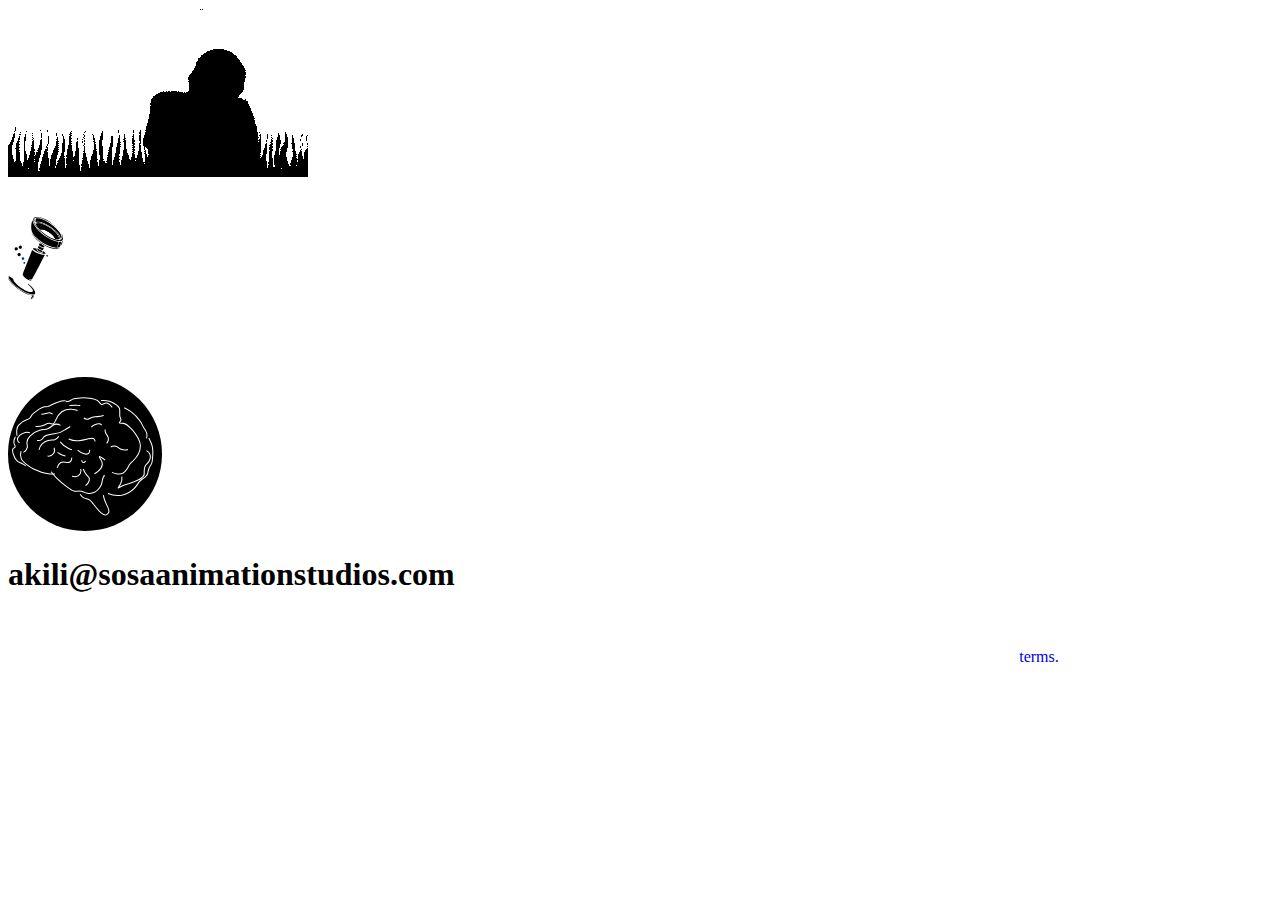
==== satellite.html @ 7caf9e61 "this is where we should be" ====
<!DOCTYPE html>
<html lang="en">
<head>
        <meta charset="utf-8">
        <meta name="viewport" content="width=device-width, initial-scale=1, shrink-to-fit=no">
        <meta name="description" content="Sosa Animation Studios is an independently run company that specializes in hand drawn animations, svg graphic animations, and much more! sometimes we are asked why don't you do things like  walt disney animation studios. or nickelodeon animation? and to this we just say hey ! we are just here doing our own thing.">
        <meta name="author" content="Akili Sosa, Alberto Sosa">
        <meta name="generator" content="Jekyll v3.8.5">
    <!--this is the little part that goes in the top tab-->
    <title>Sosa Animation Studios</title>
     
</head>

<body>
    <main id="background">
       
        <div id="imagecontainer">
            <div id="backgroundGif">
             <img src='superoptomized.gif' id='giffy'/>
            </div>

             <div id="spaceship">
                    <a href="satellite/spacestation.html"> 
                       <svg transform="rotate(310)"
                        xmlns="http://www.w3.org/2000/svg"
                        width="15vw"
                        originaldesign="jimmyjackson"
                        height="15vw"
                        viewBox="20 130 210 297"
                        version="1.1">
                     <g>
    <circle  aria-label="smalllittleone on bottom" cx="69" cy="170"  r="1.2" stroke="black"  style="fill:#1a1a1a;fill-opacity:1;stroke-width:0.26458335" >
                           <animate id="animatexdistance1"
                                            attributeName="cx"
                                            attributeType="XML"
                                            from="69"
                                            to="40" 
                                            begin="0;animatedistance2.end" dur="3s"
                                            />
                                     <animate id="animatedistance2"
                                            attributeName="cx"
                                            attributeType="XML"
                                            begin="animatexdistance1.end"
                                            from="40"
                                            to="69" 
                                            dur="1.5s"
                                            />
                     </circle>
                     
 <circle  aria-label="smalllittleone on bottom" cx="80" cy="190"  r="1.2" stroke="black"  style="fill:#1a1a1a;fill-opacity:1;stroke-width:0.26458335" >
                           
                           <animate id="animatexdistance3"
                                            attributeName="cx"
                                            attributeType="XML"
                                            from="80"
                                            to="120" 
                                            begin="0;animatedistance4.end" dur="2s"
                                            />
                                     <animate id="animatedistance4"
                                            attributeName="cx"
                                            attributeType="XML"
                                            begin="animatexdistance3.end"
                                            from="120"
                                            to="80" 
                                            dur="2s"
                                            />
                     </circle>
                 
                     
                     
                     </g>
                     
                     
                     
                     
                     
                         <path
                            style="fill:black;fill-opacity:1;stroke-width:0.26458335"
                            d="m 31.031849,214.95618 c 1.236927,-0.26957 2.010834,-0.49681 1.719792,-0.50496 -0.291042,-0.008 -1.541198,0.20574 -2.778125,0.47532 -1.236927,0.26958 -2.010833,0.49681 -1.719792,0.50497 0.291042,0.008 1.541198,-0.20575 2.778125,-0.47533 z"
                            id="path312"
                            />
                         <g
                            id="g479">
                           <path
                              id="path404"
                              d="m 125.95162,186.03563 c 5.69903,-5.89077 3.87496,-29.62891 -2.94437,-38.31744 -1.04598,-1.3327 -2.65804,-2.4879 -3.09496,-2.21786 -0.28087,0.17358 -1.28881,5.34607 -1.54419,7.92433 -0.23575,2.38019 -0.23575,2.38019 0.82367,3.52953 4.1555,4.50818 6.00891,18.67367 3.21391,24.56369 -0.48109,1.01383 -0.22974,1.84211 1.28274,4.22704 0.87359,1.3775 1.1744,1.41614 2.2632,0.29071 z"
                              style="fill:#000;fill-opacity:1;stroke-width:0.26458335" />
                           <path
                              id="path380"
                              d="m 125.82336,186.22167 c 6.56987,-6.09193 3.2607,-35.05449 -4.59953,-40.25615 -1.38389,-0.91582 -1.5294,-0.69072 -2.34257,3.62376 -0.84828,4.50082 -0.82253,6.15075 0.1115,7.14375 4.24729,4.51539 6.20703,18.10343 3.52147,24.41644 -0.6055,1.42337 -0.44898,2.03598 1.17419,4.59545 0.84503,1.33248 1.14084,1.39853 2.13494,0.47675 z"
                              style="fill:#000;fill-opacity:1;stroke-width:0.26458335" />
                           <path
                              id="path356"
                              d="m 126.59001,185.39147 c 5.05963,-7.66955 2.73995,-30.4385 -3.88407,-38.12424 -1.10271,-1.27946 -2.43745,-2.08917 -2.81744,-1.70918 -0.35179,0.35179 -1.21232,4.77244 -1.50573,7.73515 -0.2489,2.5133 -0.2489,2.5133 0.73717,3.58306 4.18504,4.54023 6.12626,19.04686 3.2842,24.54279 -0.51853,1.00274 -0.25492,1.93533 1.18628,4.19663 1.11083,1.74295 1.73251,1.69648 2.99959,-0.2242 z"
                              style="fill:#000;fill-opacity:1;stroke-width:0.26458335" />
                           <path
                              id="path332"
                              d="m 126.68039,185.30539 c 4.31113,-6.82927 3.18343,-25.88637 -2.0874,-35.27517 -1.53979,-2.74281 -3.87028,-5.03076 -4.63983,-4.55516 -0.44896,0.27748 -1.22867,4.37427 -1.73187,9.09968 -0.13771,1.29322 -0.0923,1.45936 0.53292,1.95119 4.17445,3.28362 6.55467,19.27598 3.69266,24.81049 -0.63675,1.23134 -0.36783,2.16524 1.38709,4.8171 0.64441,0.97377 0.66716,0.98328 1.42054,0.59369 0.42111,-0.21776 1.06276,-0.86658 1.42589,-1.44182 z"
                              style="fill:#000;fill-opacity:1;stroke-width:0.26458335" />
                           <path
                             
                              id="path310"
                              d="m 30.370391,214.14327 c 2.252168,-0.39678 2.15687,-0.31294 1.447035,-1.27304 -0.497625,-0.67308 -0.686826,-0.75731 -1.280067,-0.56992 -0.382873,0.12094 -1.618869,0.41558 -2.746655,0.65477 -2.198429,0.46625 -2.381787,0.62828 -1.455209,1.28595 0.626716,0.44483 1.007417,0.43561 4.034896,-0.0978 z"
                              style="fill:#000;fill-opacity:1;stroke-width:0.26458335" />
                           <path
                            
                              id="path308"
                              d="m 34.250733,213.35524 c -3.330898,-2.41289 -7.042361,-12.73396 -7.855696,-21.84561 -0.09014,-1.00979 -0.214341,-2.19316 -0.276013,-2.62973 -0.978838,-6.92908 0.239308,-18.84775 2.27979,-22.30611 0.284506,-0.4822 0.395751,-0.80161 0.247211,-0.70981 -0.471617,0.29148 -1.528109,2.6201 -1.987955,4.38169 -3.683485,14.11073 0.455822,39.23242 7.151904,43.40531 1.285,0.80079 1.632554,0.56759 0.440759,-0.29574 z"
                              style="fill:#000;fill-opacity:1;stroke-width:0.26458335" />
                           <path
                            
                              id="path306"
                              d="m 37.649282,212.95551 c 1.456693,-0.75328 2.719787,-3.73689 3.583691,-8.46519 0.473731,-2.59281 0.824341,-9.12974 0.489374,-9.12407 -0.688848,0.0117 -0.894721,0.62139 -1.162484,3.44296 -0.867299,9.13923 -2.770672,11.63143 -6.125467,8.02044 -4.928721,-5.3051 -6.761522,-29.01106 -2.576764,-33.32863 0.803275,-0.82877 0.803275,-0.82877 0.205841,-4.4989 -0.658757,-4.04687 -0.736282,-4.24369 -1.508736,-3.83029 -2.649008,1.41771 -4.633593,13.2236 -3.740737,22.25286 0.122314,1.23693 0.287787,2.96334 0.36772,3.83646 0.757756,8.27719 3.795353,17.51574 6.763774,20.57136 1.605814,1.65298 2.282288,1.85809 3.703788,1.123 z"
                              style="fill:#000;fill-opacity:1;stroke-width:0.26458335" />
                           <path
                              id="path292"
                              d="m 115.70722,196.77541 c -2.55328,-0.89349 -4.74259,-3.43541 -7.28266,-8.4556 -3.70557,-7.32368 -5.30307,-15.17117 -5.22794,-25.68164 0.0497,-6.95124 0.31164,-8.69286 2.02232,-13.44577 0.10475,-0.29104 -0.10556,0.0156 -0.46737,0.68133 -2.17514,4.00257 -2.99166,12.77879 -2.03163,21.8366 1.26988,11.98116 6.66749,23.53735 11.73324,25.12066 1.65066,0.51592 2.74816,0.46728 1.25404,-0.0556 z"
                              style="fill:#000;fill-opacity:1;stroke-width:0.26458335" />
                           <path
                              id="path288"
                              d="m 122.70998,193.73541 c 0.7276,-0.2938 1.36541,-0.57664 1.41735,-0.62852 0.0519,-0.0519 -0.41072,-0.6808 -1.02814,-1.39758 l -1.12259,-1.30324 -3.97016,1.83215 c -2.71666,1.25368 -4.05597,1.74634 -4.24192,1.56039 -0.26131,-0.26131 0.55289,-0.69064 6.10485,-3.21906 l 1.65731,-0.75476 -1.26996,-2.45682 c -7.49279,-14.49534 -7.42221,-39.64387 0.1378,-49.09424 0.90323,-1.12909 0.90323,-1.12909 -0.50732,-0.58889 -3.31567,1.26982 -7.48954,4.05541 -10.1063,6.74482 -2.30822,2.3723 -3.75016,4.985 -4.72101,8.55413 -0.72034,2.64818 -0.93887,14.67631 -0.34452,18.96278 1.68653,12.16338 6.8252,22.61397 11.76976,23.93635 0.45495,0.12166 1.31205,-0.0999 2.77984,-0.71871 1.16715,-0.49204 2.7174,-1.135 3.44501,-1.4288 z"
                              style="fill:#000;fill-opacity:1;stroke-width:0.26458335" />
                           <path
                              id="path286"
                              d="m 123.96682,195.17833 c 2.84435,-0.98604 2.84435,-0.98604 1.95124,-1.34227 -0.84618,-0.3375 -1.04433,-0.29165 -3.77039,0.87231 -1.5825,0.6757 -2.92689,1.27782 -2.98752,1.33806 -0.47268,0.46957 2.49306,-0.0661 4.80667,-0.8681 z"
                              style="fill:#000;fill-opacity:1;stroke-width:0.26458335" />
                           <path
                             
                              id="path282"
                              d="m 48.673821,194.63459 c -0.862329,-0.90209 -1.540187,-1.91334 -1.540187,-2.29771 0,-0.5283 0.783506,0.0679 1.455209,1.10736 0.73424,1.13622 2.143979,2.24542 2.558113,2.01275 0.09728,-0.0546 1.223769,-0.28192 2.503321,-0.50506 1.795848,-0.31317 9.792016,-1.99511 12.533356,-2.63631 0.218281,-0.051 1.5875,-0.35143 3.042708,-0.6675 2.85265,-0.61959 3.908407,-0.86328 5.55625,-1.28247 0.582083,-0.14808 1.091203,-0.26187 1.131377,-0.25288 0.08776,0.0196 3.174383,-0.66004 6.806123,-1.49871 1.455208,-0.33606 3.598333,-0.81271 4.7625,-1.05923 1.164166,-0.24653 2.427287,-0.56274 2.806935,-0.70269 0.379648,-0.13996 1.058132,-0.26492 1.507744,-0.27771 0.817475,-0.0232 0.817475,-0.0232 -0.332449,-1.37243 -2.675146,-3.1387 -5.702022,-12.00589 -5.702022,-16.70401 0,-1.44786 -0.08626,-1.93078 -0.330729,-1.85146 -28.363965,9.20317 -38.31172,12.62833 -38.662494,13.31207 -2.244241,4.37453 -1.380128,13.2521 1.485267,15.25911 1.134957,0.79495 1.393002,0.43581 0.418978,-0.58312 z"
                              style="fill:#000;fill-opacity:1;stroke-width:0.26458335" />
                           <path
                              id="path272"
                              d="m 128.51805,192.41093 c 1.76824,-0.67667 3.71893,-2.64928 4.73465,-4.78786 0.92198,-1.94121 1.13164,-2.99247 0.27701,-1.389 -2.19015,4.10921 -4.79288,5.35344 -7.54612,3.60739 -9.67555,-6.13605 -12.59501,-41.30011 -4.18627,-50.42252 5.23204,-5.6761 12.21426,4.19667 14.11603,19.95992 0.079,0.65484 0.22715,1.905 0.32922,2.77812 0.10207,0.87313 0.18508,3.9386 0.18448,6.81215 -5.3e-4,2.87356 0.0231,5.19528 0.0528,5.15938 0.17605,-0.21332 0.40011,-4.74019 0.40139,-8.10951 0.004,-11.78934 -3.22345,-22.54506 -8.25437,-27.50437 -6.62105,-6.5268 -13.22741,6.13252 -12.75216,24.4361 0.0605,2.32834 0.15666,4.53099 0.21379,4.8948 0.0571,0.3638 0.17861,1.37583 0.26994,2.24895 0.58623,5.60456 2.2729,11.64765 4.52041,16.19595 1.43921,2.91253 1.48023,2.96393 2.2439,2.8112 0.80558,-0.16112 1.10386,0.25803 0.38101,0.53541 -0.611,0.23446 -0.4892,0.52422 0.72622,1.72761 0.85864,0.85015 1.2636,1.07672 1.71979,0.96222 0.42306,-0.10618 0.59669,-0.0328 0.59669,0.25216 0,0.52668 0.20077,0.50957 1.97162,-0.1681 z"
                              style="fill:#000;fill-opacity:1;stroke-width:0.26458335" />
                           <path
                              id="path270"
                              d="m 129.43072,189.158 c 7.22186,-3.73457 7.85644,-31.68852 1.0201,-44.93645 -1.0238,-1.98399 -3.14754,-4.68644 -3.68287,-4.68644 -0.14223,0 -1.39846,0.79471 -2.79162,1.76603 -2.34531,1.63517 -2.48667,1.78318 -1.90759,1.99739 3.73489,1.38163 7.41685,9.49402 8.97955,19.7845 1.67996,11.06259 0.38238,21.83385 -3.02617,25.12033 -1.27778,1.23203 -0.34729,1.86265 1.4086,0.95464 z"
                              style="fill:#000;fill-opacity:1;stroke-width:0.26458335" />
                           <path
                              id="path266"
                              d="m 127.59944,187.46221 c 6.73911,-7.08427 2.38856,-39.92562 -5.74086,-43.33654 -1.7922,-0.75197 -1.98279,-0.005 -0.23528,0.92173 1.47697,0.78353 3.07895,2.90535 4.52782,5.99708 5.52565,11.79118 5.68618,31.33214 0.29618,36.05313 -0.54226,0.47495 -0.91335,0.98097 -0.82465,1.12448 0.31797,0.5145 1.02193,0.2439 1.97679,-0.75988 z"
                              style="fill:#000;fill-opacity:1;stroke-width:0.26458335" />
                           <path
                              id="path258"
                              d="m 95.316289,185.32542 c 0.317344,-0.59296 0.37352,-4.15792 0.06849,-4.34644 -0.112969,-0.0698 -0.722468,0.0111 -1.354439,0.17975 -1.14904,0.3067 -1.14904,0.3067 -2.398424,-1.05206 -1.420299,-1.54464 -1.992326,-3.11617 -1.959007,-5.38198 0.0328,-2.23064 0.514705,-3.66625 1.296546,-3.86248 0.799399,-0.20063 0.810715,-0.44028 0.07851,-1.66254 -2.197446,-3.66815 -3.472449,-4.14562 -3.616047,-1.35414 -0.342709,6.66212 6.06774,20.87429 7.884369,17.47989 z"
                              style="fill:#000;fill-opacity:1;stroke-width:0.26458335" />
                           <path
                              id="path254"
                              d="m 95.271048,179.62431 c 0.04276,-0.0397 -0.341635,-0.7683 -0.854207,-1.6192 -1.073576,-1.78218 -1.576438,-3.70178 -1.435137,-5.4784 0.05431,-0.68288 0.0643,-1.2416 0.0222,-1.2416 -2.788427,0 -3.037284,5.32311 -0.385252,8.24055 0.580367,0.63845 2.013056,0.69174 2.652398,0.0987 z"
                              style="fill:#000;fill-opacity:1;stroke-width:0.26458335" />
                           <path
                              id="path252"
                              d="m 97.989554,178.79788 c 1.916721,-0.56648 1.954371,-0.60144 1.353881,-1.25683 -1.173575,-1.28084 -1.983687,-3.40908 -2.111925,-5.5482 -0.138742,-2.31432 -0.08232,-2.27992 -2.25208,-1.37333 -0.825405,0.34487 -0.98215,0.5408 -1.011595,1.26445 -0.112358,2.76127 0.334677,4.463 1.701453,6.47694 0.682557,1.00574 0.507424,0.97275 2.320266,0.43697 z"
                              style="fill:#000;fill-opacity:1;stroke-width:0.26458335" />
                           <path
                              id="path250"
                              d="m 102.25204,177.41795 c 0.0987,-0.0988 0.0804,-0.7155 -0.0407,-1.37034 -0.34069,-1.8418 -0.50403,-3.12228 -0.69654,-5.46035 -0.17728,-2.15305 -0.17728,-2.15305 -1.728045,-1.62935 -1.01757,0.34364 -1.562025,0.67454 -1.583541,0.96243 -0.01805,0.2413 -0.06095,0.85713 -0.09537,1.3685 -0.174834,2.59757 1.956226,6.80432 3.281336,6.4774 0.37581,-0.0927 0.76409,-0.24945 0.86285,-0.34829 z"
                              style="fill:#000;fill-opacity:1;stroke-width:0.26458335" />
                           <path
                              id="path246"
                              d="m 125.13557,139.32631 c 0.42192,-0.29683 0.35116,-0.32393 -0.54531,-0.20891 -1.10952,0.14236 -2.09726,0.90126 -2.71258,2.08415 -0.36572,0.70304 -0.30548,0.68301 1.19396,-0.39688 0.86851,-0.6255 1.79728,-1.29076 2.06393,-1.47836 z"
                              style="fill:#000;fill-opacity:1;stroke-width:0.26458335" />
                           <path
                             
                              id="path226"
                              d="m 31.428724,214.92747 c 2.152026,-0.46176 2.228435,-0.49749 0.79375,-0.37118 -1.79901,0.15839 -4.847092,0.84875 -3.836458,0.86893 0.363802,0.007 1.733021,-0.21673 3.042708,-0.49775 z"
                              style="fill:#000;fill-opacity:1;stroke-width:0.26458335" />
                         </g>
                         <g>
                      <path
                            style="fill:none;"
                            d="m 73.5,173 c -1.858376,-4.5041 -5.133996,-7.77973 -8.283844,-9.57519 -3.149848,-1.79547 -6.173261,-2.11041 -9.102845,0.59846 -2.929584,2.70887 -5.763928,8.44054 -5.291522,15.65433 0.472406,7.21379 4.251832,15.90647 8.504291,19.30823 4.252458,3.40177 8.977077,1.51192 11.874789,-1.03951 2.897711,-2.55143 3.968644,-5.76423 4.283584,-10.23663 0.314939,-4.47239 -0.126077,-10.2056 -1.984453,-14.70969 z"
                             id="spacejunk1"
                         />
                        <circle cx="0" cy="0" r="2" fill="#04396c">
                                         <animateMotion  dur="6s" begin="0" repeatDur="indefinite" rotate="auto">                     
                                           <mpath  from="1" to="6" xlink:href="#spacejunk1"/>                        
                                         </animateMotion>
                                         <animate attributeType="XML" attributeName="fill"             
                                                   from="0" to="5"
                                                   dur="6s" repeatCount="indefinite" />   
                                                   <animate id="spaceball1"
                                                   attributeName="fill-opacity"
                                                   attributeType="XML"
                                                   from="1"
                                                   to="1" 
                                                   begin="0;spaceball2.end" dur="5"
                                                   />
                                                   <animate id="spaceball2"
                                                   attributeName="fill-opacity"
                                                   attributeType="XML"
                                                    begin="spaceball1.end"
                                                    from="0"
                                                   to="0"
                                                   dur="1s" />
                                     </circle></g>
                                     <path
                                     style="fill:none;"
                                     d="m 73,164 c -1.379114,-2.70883 -3.074012,-5.92162 -5.41413,-8.0949 -2.340118,-2.17328 -5.325517,-3.30717 -7.86347,-3.6537 -2.537952,-0.34652 -4.628155,0.0944 -6.578511,2.8033 -1.950357,2.70889 -3.760006,7.68485 -4.423535,12.50444 -0.66353,4.81959 -0.180481,9.48094 0.735877,14.52075 0.916358,5.03981 2.265907,10.45725 3.983608,14.48909 1.717701,4.03185 3.803397,6.67762 6.216392,8.37856 2.412995,1.70094 5.153124,2.4569 7.709209,2.11037 2.556085,-0.34653 4.928235,-1.79551 6.461752,-4.28377 1.533517,-2.48825 2.228829,-6.01634 2.535532,-11.46516 0.306702,-5.44881 0.224901,-12.82001 -0.347674,-17.60761 -0.572575,-4.7876 -1.635936,-6.99254 -3.01505,-9.70137 z"
                                     id="spacejunk2"
                                  />
                                  <circle cx="0" cy="0" r="2.5" fill="#000000">
                                       <animateMotion  dur="9s" begin="0" repeatDur="indefinite" rotate="auto">                     
                                         <mpath  from="0" to="8" xlink:href="#spacejunk2"/>                                
                                       </animateMotion>  
                                                 <animate id="spaceball3"
                                                 attributeName="fill-opacity"
                                                 attributeType="XML"
                                                 from="1"
                                                 to="1" 
                                                 begin="0;spaceball5.end" dur="7.25s"
                                                 />
                                                 <animate id="spaceball4"
                                                 attributeName="fill-opacity"
                                                 attributeType="XML"
                                                  begin="spaceball3.end"
                                                  from="0"
                                                 to="0"
                                                 dur="1.5s" />
                     
                                                 <animate id="spaceball5"
                                                 attributeName="fill-opacity"
                                                 attributeType="XML"
                                                  begin="spaceball4.end"
                                                  from="1"
                                                 to="1"
                                                 dur=".25s" />
                                   </circle>
                                   <path
                                   style="fill:none;"
                                   d="m 80,154 c -6.762227,-7.06055 -15.766414,-12.76137 -22.656696,-13.32845 -6.890283,-0.56708 -11.664928,3.99975 -15.515508,9.85589 -3.850579,5.85614 -6.775879,13.00013 -7.531714,22.18075 -0.755836,9.18061 0.658141,20.39653 3.795865,29.62177 3.137724,9.22524 7.999119,16.45915 14.684982,19.56167 6.685863,3.10251 15.195923,2.07359 21.378227,-1.81398 6.182303,-3.88756 10.036563,-10.63316 13.256379,-18.13919 3.219814,-7.50602 5.805034,-15.77195 4.837724,-24.11495 -0.96732,-8.34299 -5.487032,-16.76295 -12.249259,-23.82351 z"
                                   id="spacejunk3"/>
                            <circle cx="0" cy="0" r="2.5" fill="#000000">
                                     <animateMotion  dur="13s" begin="0" repeatDur="indefinite" rotate="auto">                     
                                       <mpath  from="0" to="8" xlink:href="#spacejunk3"/>                
                                     </animateMotion>  
                                               <animate id="spaceball6"
                                               attributeName="fill-opacity"
                                               attributeType="XML"
                                               from="1"
                                               to="1" 
                                               begin="0;spaceball8.end" dur="10.75s"      />
                                               <animate id="spaceball7"
                                               attributeName="fill-opacity"
                                               attributeType="XML"
                                                begin="spaceball6.end"
                                                from="0"
                                               to="0"
                                               dur="1.5s" />
                                               <animate id="spaceball8"
                                               attributeName="fill-opacity"
                                               attributeType="XML"
                                                begin="spaceball7.end"
                                                from="1"
                                               to="1"
                                               dur=".75s" />
                                 </circle>
                                 <path
                                 style="fill:none;"
                                 d="m 85,155 c -10.26832,-7.30753 -22.174457,-14.23703 -33.608241,-13.48121 -11.433784,0.75583 -22.39499,9.19722 -26.6158514,21.22969 -4.220861,12.03247 -1.7011325,27.65479 11.2133874,37.23047 12.91452,9.57567 36.222679,13.10339 50.7117,8.37857 14.489021,-4.72482 20.15872,-17.70212 18.678249,-28.0333 -1.48047,-10.33119 -10.110925,-18.0167 -20.379244,-25.32422 z"
                                 id="spacejunk4"
                              />
                              <circle cx="0" cy="0" r="2.5" fill="#000000">
                                   <animateMotion  dur="17s" begin="0" repeatDur="indefinite" rotate="auto">                     
                                     <mpath  from="0" to="8" xlink:href="#spacejunk4"/>                
                                   </animateMotion>  
                                             <animate id="spaceball9"
                                             attributeName="fill-opacity"
                                             attributeType="XML"
                                             from="1"
                                             to="1" 
                                             begin="0;spaceball11.end" dur="14"
                                             />
                      
                                             <animate id="spaceball10"
                                             attributeName="fill-opacity"
                                             attributeType="XML"
                                              begin="spaceball9.end"
                                              from="0"
                                             to="0"
                                             dur="1.5s" />
                     
                                             <animate id="spaceball11"
                                             attributeName="fill-opacity"
                                             attributeType="XML"
                                              begin="spaceball10.end"
                                              from="1"
                                             to="1"
                                             dur="1.5s" />
                               </circle>
                     <g>
                               <path
                               style="fill:none;"
                               d="m 23,165 c -1.133843,4.15742 -2.267704,8.31491 -2.364453,14.2425 -0.09675,5.92759 0.843745,13.62373 2.327591,19.42294 1.483846,5.79921 3.510987,9.70081 5.538168,13.60249"
                               id="spacejunk5" />
                            <rect id="waves" width="8" height="3" fill="#606060">
                                 <animateMotion  dur="5s" begin="0" rotate="45" repeatDur="indefinite" >                     
                                   <mpath  from="0" to="8" xlink:href="#spacejunk5"/>                 
                                 </animateMotion>  
                                           <animate id="spaceball15"
                                           attributeName="fill-opacity"
                                           attributeType="XML"
                                           from="1"
                                           to="1" 
                                           begin="0;spaceball16.end" dur=".5"
                                           />
                                           <animate id="spaceball16"
                                           attributeName="fill-opacity"
                                           attributeType="XML"
                                            begin="spaceball15.end"
                                            from="0"
                                           to="0"
                                           dur="1s" />      
                              </rect>
                     </g>
                     </svg>
                    </a>
             </div>

             <div  id="gear">
                <a href="spider/index.php"><img src='sosabrainwhite.svg' width="100%" height="100%" style="height:12vw;width:12vw;border-radius: 50%;"/></a>
            </div>

        <div id="headerContainer">
         <h1 id="header">akili@sosaanimationstudios.com</h1>
         <br><p id="headerterms">
         <a style="text-decoration:none; padding-left:80%;" href="webpages/terms.html"> terms. </a></p> 
        </div>

    </div>
    </main>


</body>
    </html>



</body>
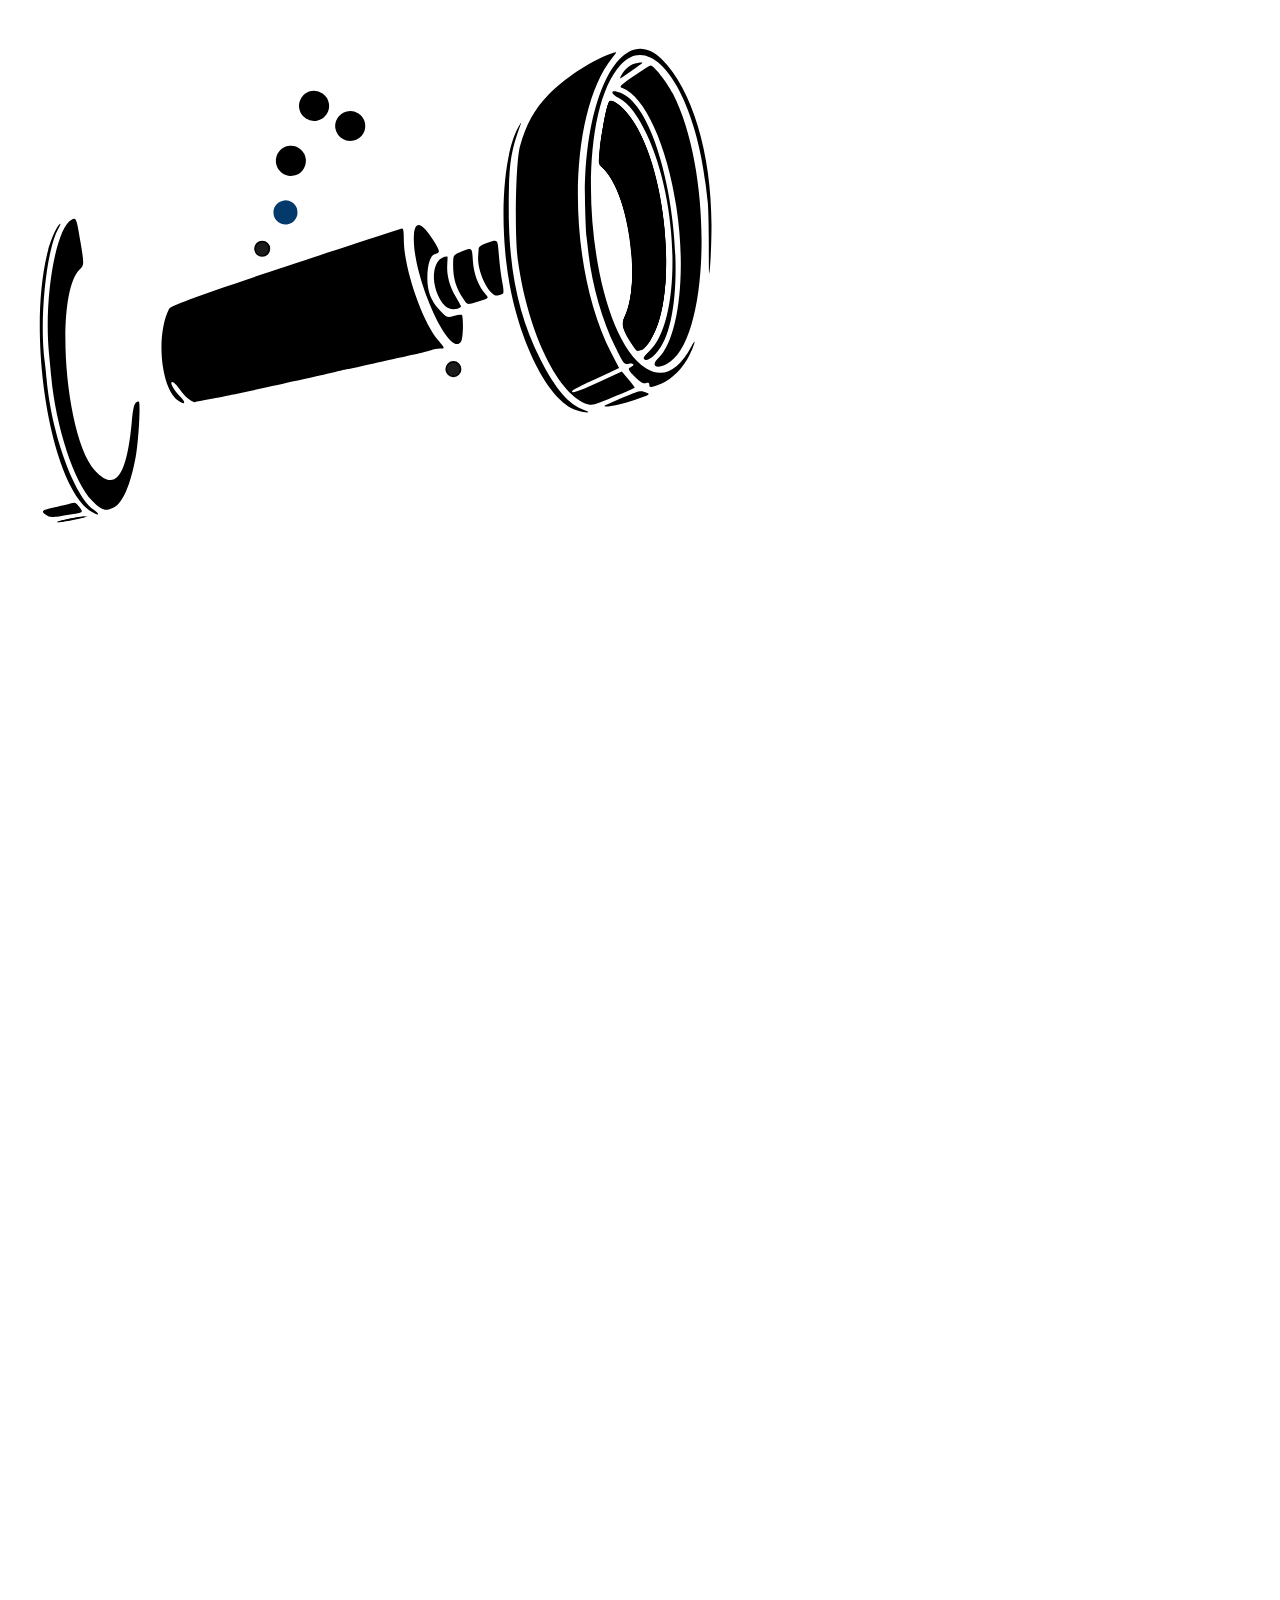
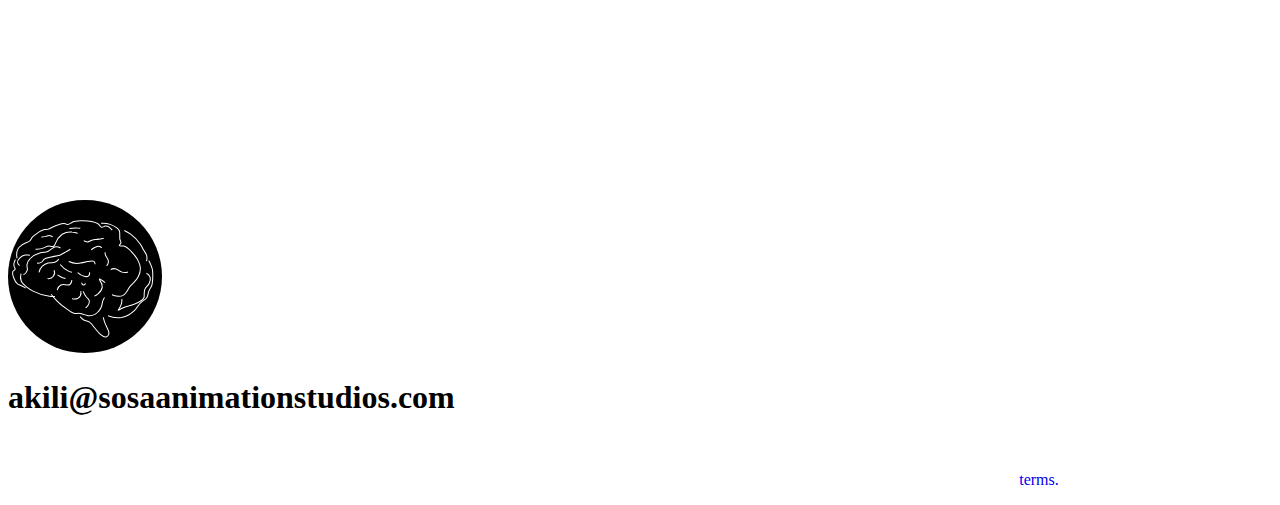
==== commit fd6d4e88: "this" ====
--- a/satellite.html
+++ b/satellite.html
@@ -15,17 +15,14 @@
     <main id="background">
        
         <div id="imagecontainer">
-            <div id="backgroundGif">
-             <img src='superoptomized.gif' id='giffy'/>
-            </div>
 
              <div id="spaceship">
-                    <a href="satellite/spacestation.html"> 
-                       <svg transform="rotate(310)"
+                   
+                       <svg 
                         xmlns="http://www.w3.org/2000/svg"
-                        width="15vw"
+                        width="100%"
                         originaldesign="jimmyjackson"
-                        height="15vw"
+                        height="100%"
                         viewBox="20 130 210 297"
                         version="1.1">
                      <g>
@@ -315,7 +312,7 @@
                               </rect>
                      </g>
                      </svg>
-                    </a>
+                
              </div>
 
              <div  id="gear">
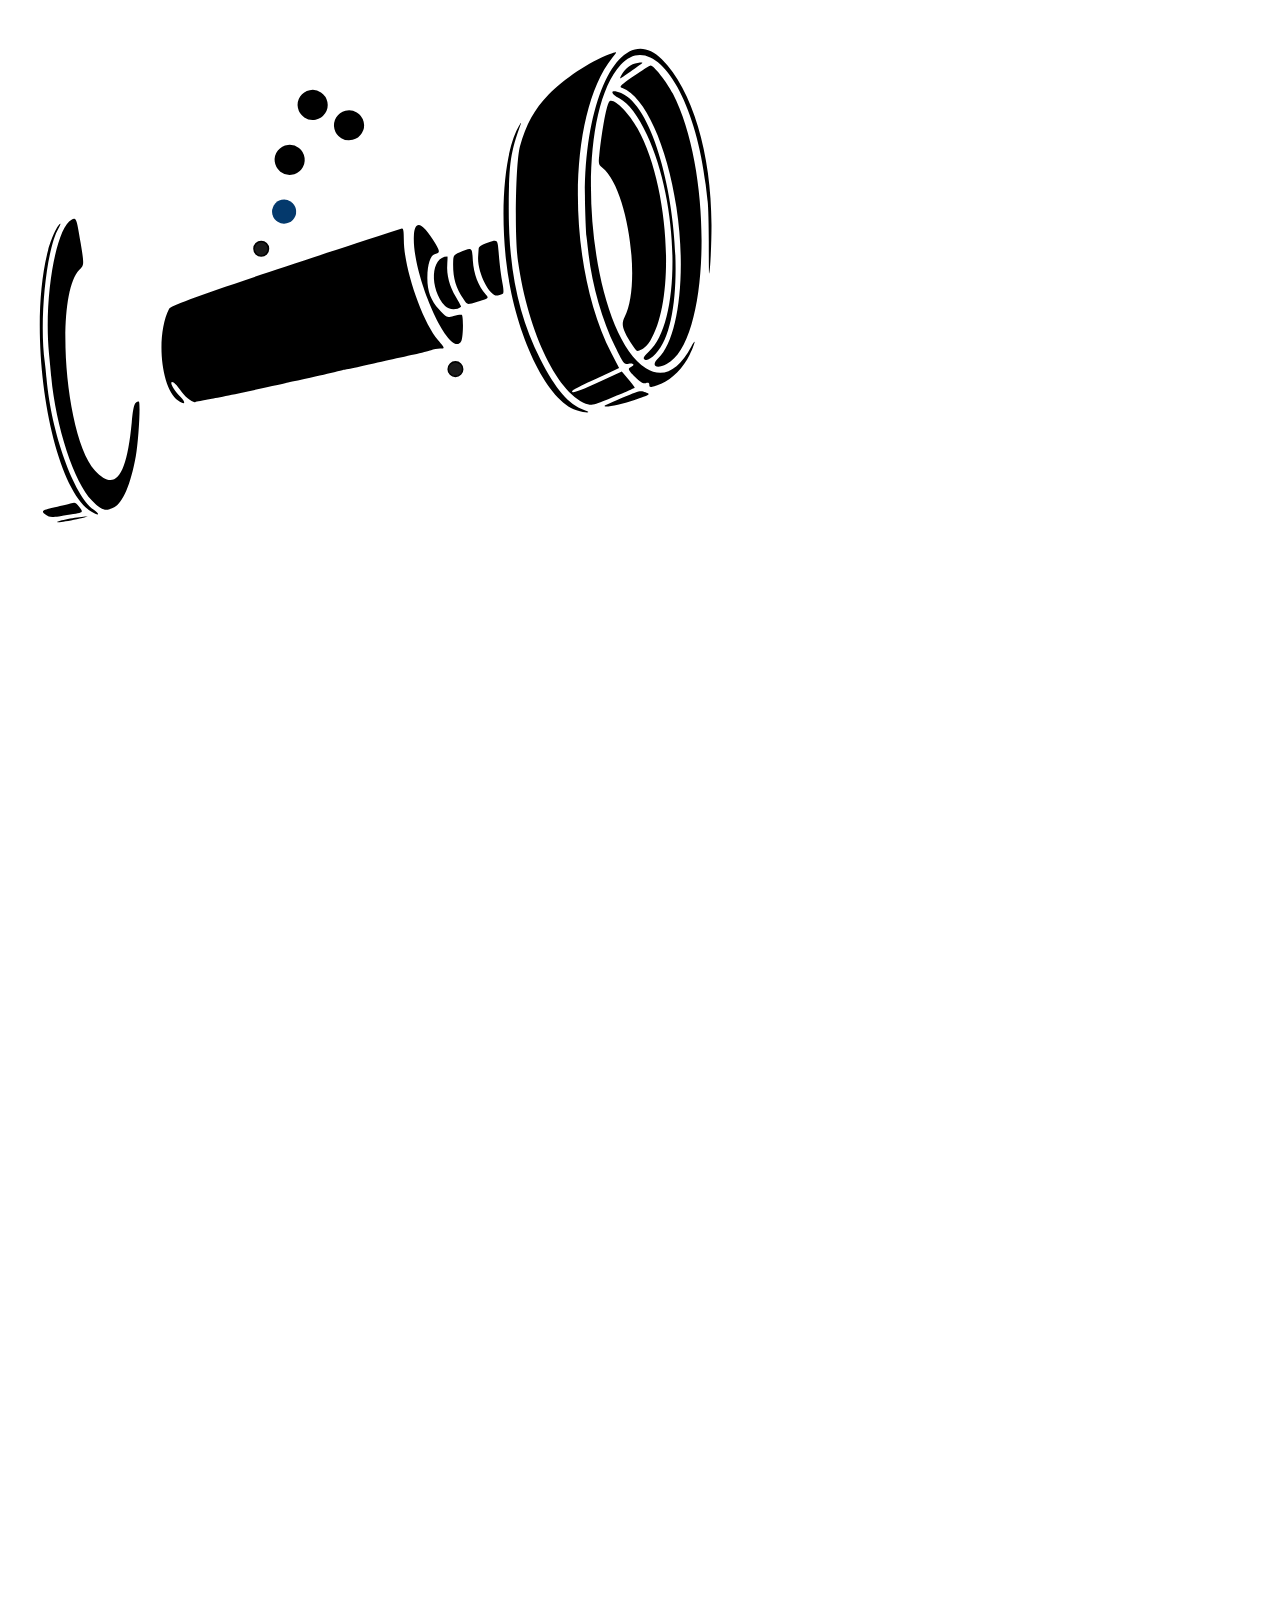
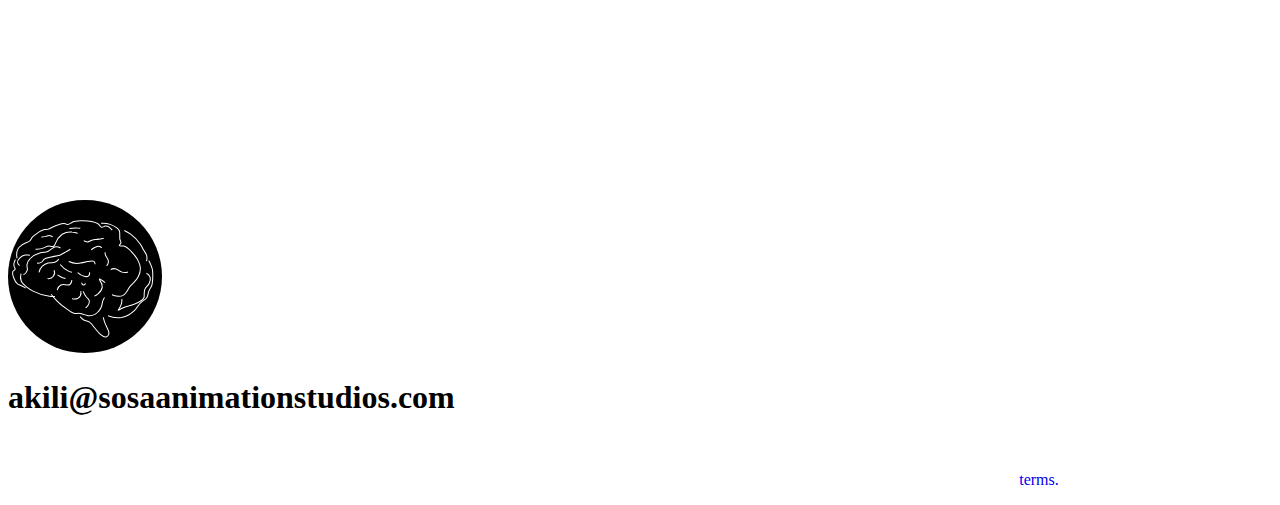
==== commit 3a569789: "oh my god" ====
--- a/satellite.html
+++ b/satellite.html
@@ -67,29 +67,8 @@
                      
                      </g>
                      
-                     
-                     
-                     
-                     
-                         <path
-                            style="fill:black;fill-opacity:1;stroke-width:0.26458335"
-                            d="m 31.031849,214.95618 c 1.236927,-0.26957 2.010834,-0.49681 1.719792,-0.50496 -0.291042,-0.008 -1.541198,0.20574 -2.778125,0.47532 -1.236927,0.26958 -2.010833,0.49681 -1.719792,0.50497 0.291042,0.008 1.541198,-0.20575 2.778125,-0.47533 z"
-                            id="path312"
-                            />
-                         <g
-                            id="g479">
-                           <path
-                              id="path404"
-                              d="m 125.95162,186.03563 c 5.69903,-5.89077 3.87496,-29.62891 -2.94437,-38.31744 -1.04598,-1.3327 -2.65804,-2.4879 -3.09496,-2.21786 -0.28087,0.17358 -1.28881,5.34607 -1.54419,7.92433 -0.23575,2.38019 -0.23575,2.38019 0.82367,3.52953 4.1555,4.50818 6.00891,18.67367 3.21391,24.56369 -0.48109,1.01383 -0.22974,1.84211 1.28274,4.22704 0.87359,1.3775 1.1744,1.41614 2.2632,0.29071 z"
-                              style="fill:#000;fill-opacity:1;stroke-width:0.26458335" />
-                           <path
-                              id="path380"
-                              d="m 125.82336,186.22167 c 6.56987,-6.09193 3.2607,-35.05449 -4.59953,-40.25615 -1.38389,-0.91582 -1.5294,-0.69072 -2.34257,3.62376 -0.84828,4.50082 -0.82253,6.15075 0.1115,7.14375 4.24729,4.51539 6.20703,18.10343 3.52147,24.41644 -0.6055,1.42337 -0.44898,2.03598 1.17419,4.59545 0.84503,1.33248 1.14084,1.39853 2.13494,0.47675 z"
-                              style="fill:#000;fill-opacity:1;stroke-width:0.26458335" />
-                           <path
-                              id="path356"
-                              d="m 126.59001,185.39147 c 5.05963,-7.66955 2.73995,-30.4385 -3.88407,-38.12424 -1.10271,-1.27946 -2.43745,-2.08917 -2.81744,-1.70918 -0.35179,0.35179 -1.21232,4.77244 -1.50573,7.73515 -0.2489,2.5133 -0.2489,2.5133 0.73717,3.58306 4.18504,4.54023 6.12626,19.04686 3.2842,24.54279 -0.51853,1.00274 -0.25492,1.93533 1.18628,4.19663 1.11083,1.74295 1.73251,1.69648 2.99959,-0.2242 z"
-                              style="fill:#000;fill-opacity:1;stroke-width:0.26458335" />
+                     <!--
+                         -->
                            <path
                               id="path332"
                               d="m 126.68039,185.30539 c 4.31113,-6.82927 3.18343,-25.88637 -2.0874,-35.27517 -1.53979,-2.74281 -3.87028,-5.03076 -4.63983,-4.55516 -0.44896,0.27748 -1.22867,4.37427 -1.73187,9.09968 -0.13771,1.29322 -0.0923,1.45936 0.53292,1.95119 4.17445,3.28362 6.55467,19.27598 3.69266,24.81049 -0.63675,1.23134 -0.36783,2.16524 1.38709,4.8171 0.64441,0.97377 0.66716,0.98328 1.42054,0.59369 0.42111,-0.21776 1.06276,-0.86658 1.42589,-1.44182 z"
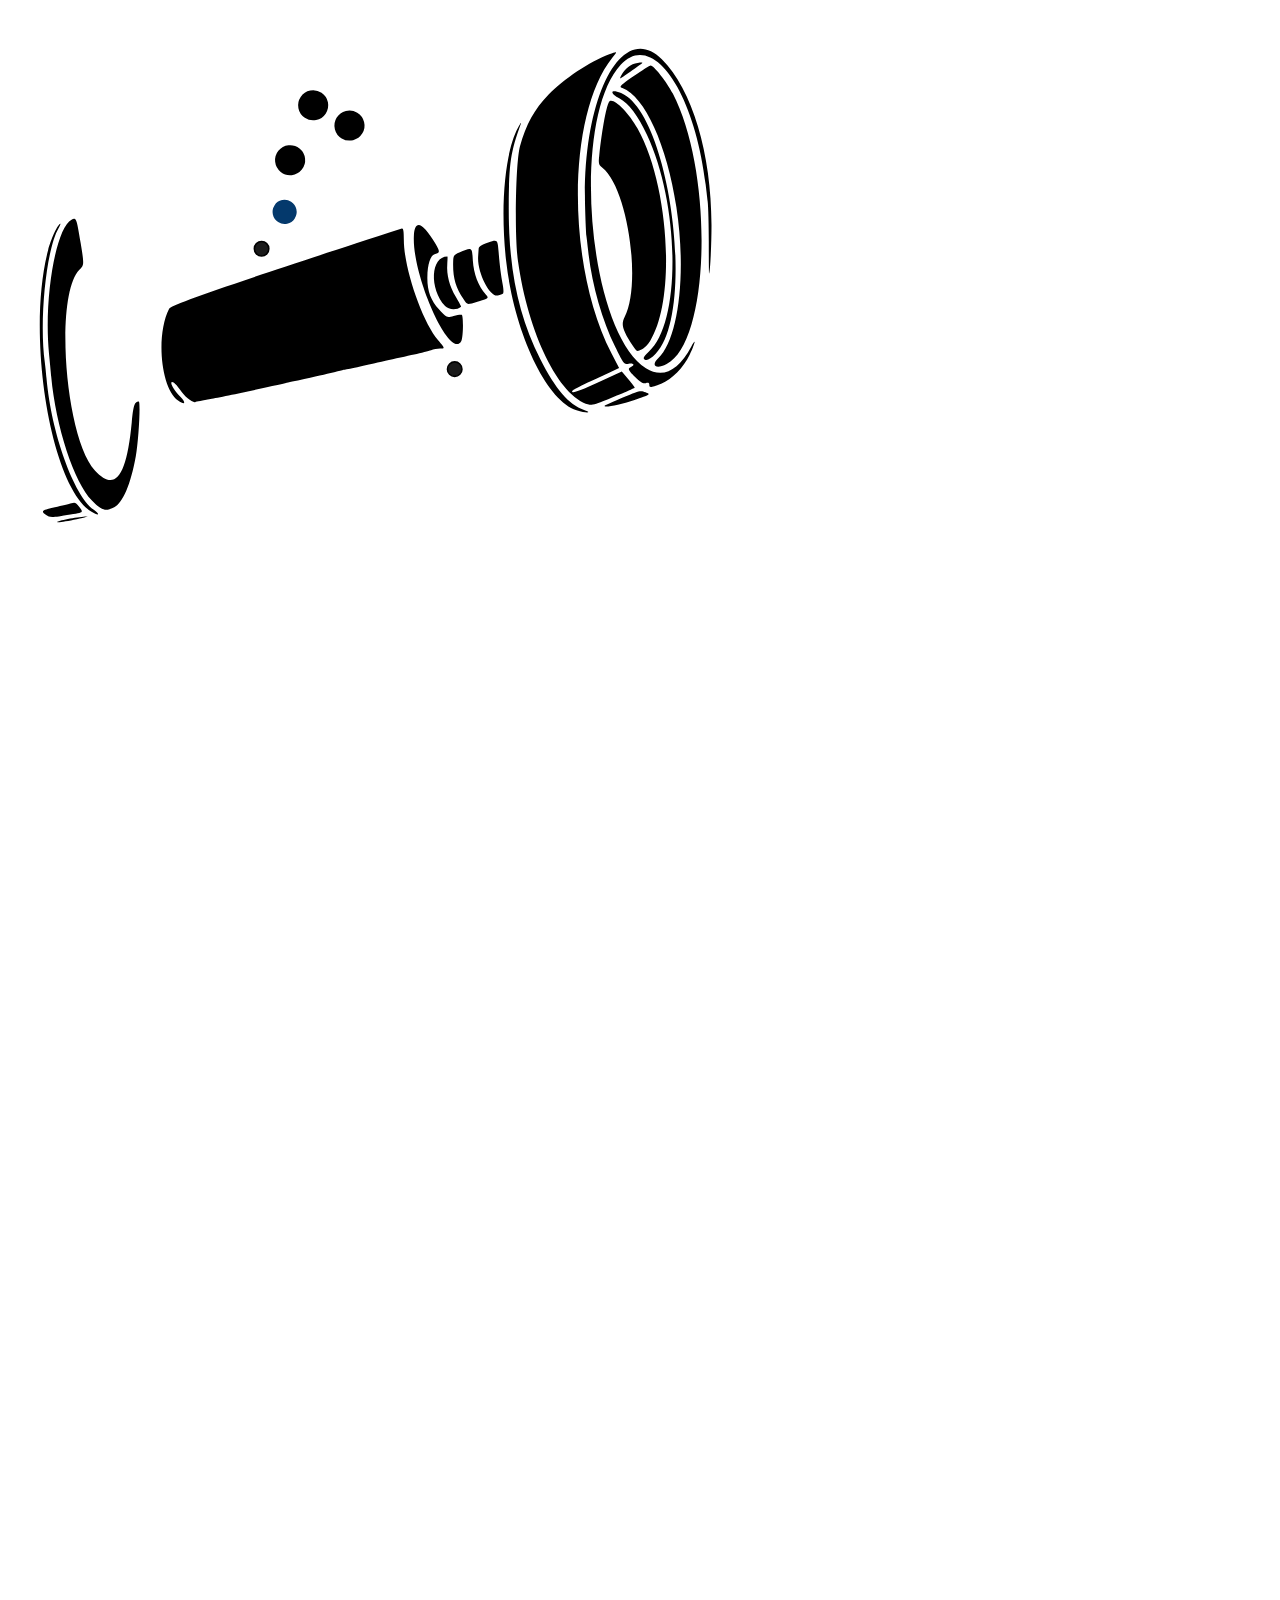
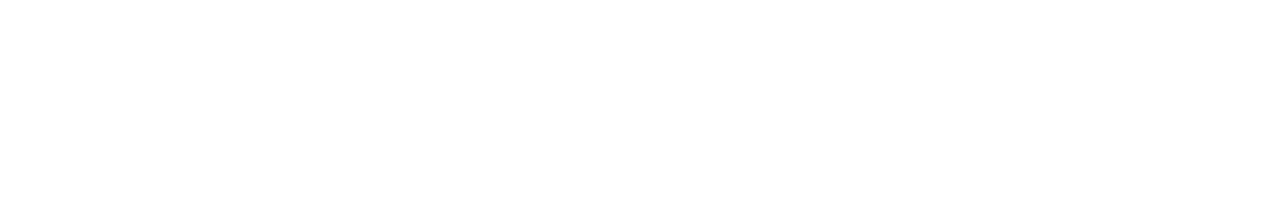
==== commit 945a6c3f: "standing by for this one" ====
--- a/satellite.html
+++ b/satellite.html
@@ -294,15 +294,6 @@
                 
              </div>
 
-             <div  id="gear">
-                <a href="spider/index.php"><img src='sosabrainwhite.svg' width="100%" height="100%" style="height:12vw;width:12vw;border-radius: 50%;"/></a>
-            </div>
-
-        <div id="headerContainer">
-         <h1 id="header">akili@sosaanimationstudios.com</h1>
-         <br><p id="headerterms">
-         <a style="text-decoration:none; padding-left:80%;" href="webpages/terms.html"> terms. </a></p> 
-        </div>
 
     </div>
     </main>
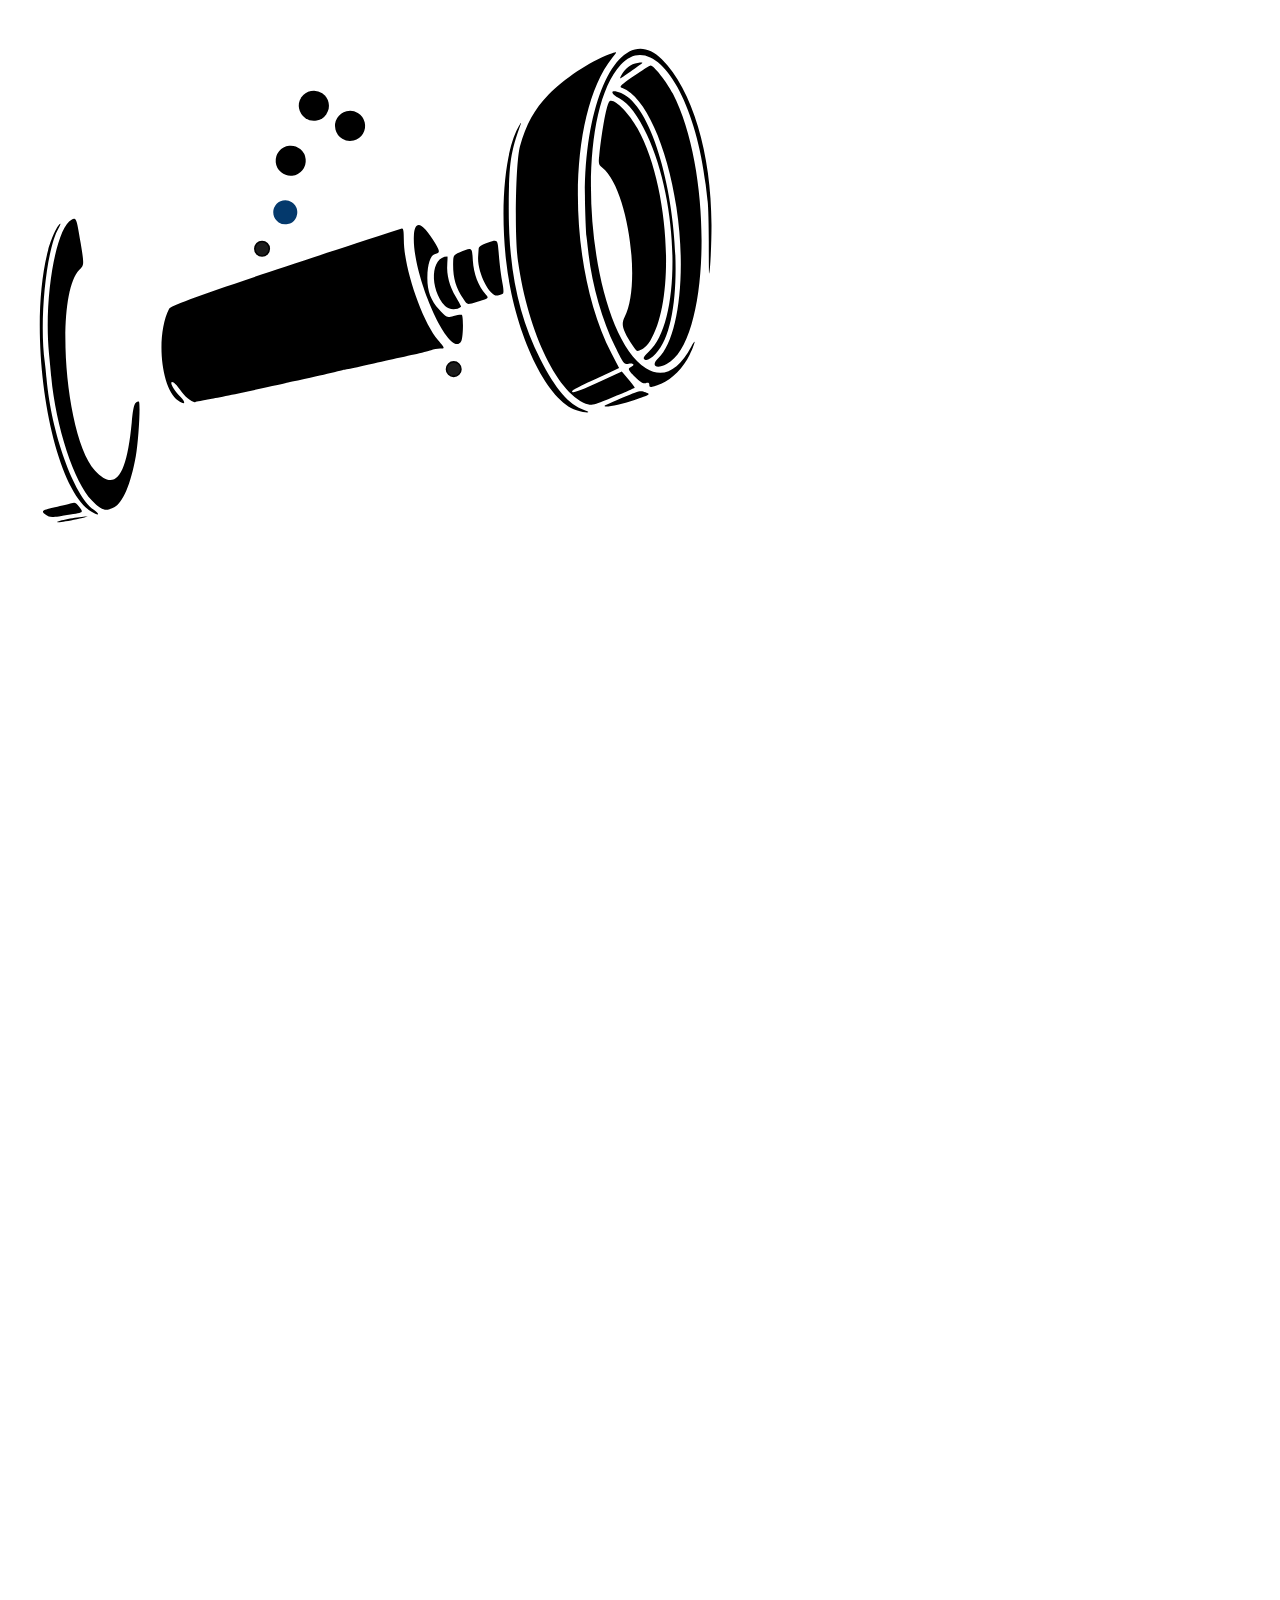
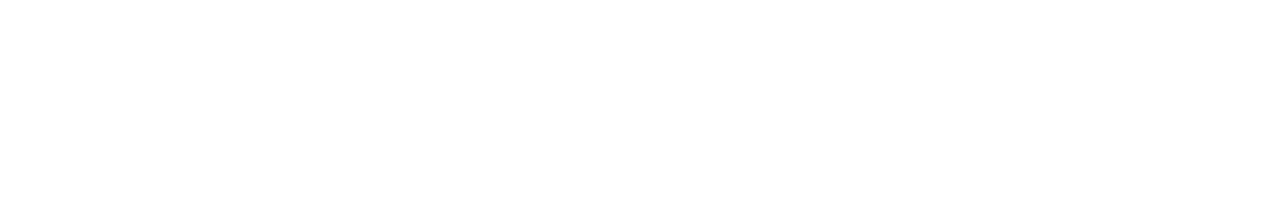
==== commit e47fa5eb: "we are just labeling stuff" ====
--- a/satellite.html
+++ b/satellite.html
@@ -70,7 +70,7 @@
                      <!--
                          -->
                            <path
-                              id="path332"
+                              id="path332" aria-label="rightsideofsatellite"
                               d="m 126.68039,185.30539 c 4.31113,-6.82927 3.18343,-25.88637 -2.0874,-35.27517 -1.53979,-2.74281 -3.87028,-5.03076 -4.63983,-4.55516 -0.44896,0.27748 -1.22867,4.37427 -1.73187,9.09968 -0.13771,1.29322 -0.0923,1.45936 0.53292,1.95119 4.17445,3.28362 6.55467,19.27598 3.69266,24.81049 -0.63675,1.23134 -0.36783,2.16524 1.38709,4.8171 0.64441,0.97377 0.66716,0.98328 1.42054,0.59369 0.42111,-0.21776 1.06276,-0.86658 1.42589,-1.44182 z"
                               style="fill:#000;fill-opacity:1;stroke-width:0.26458335" />
                            <path
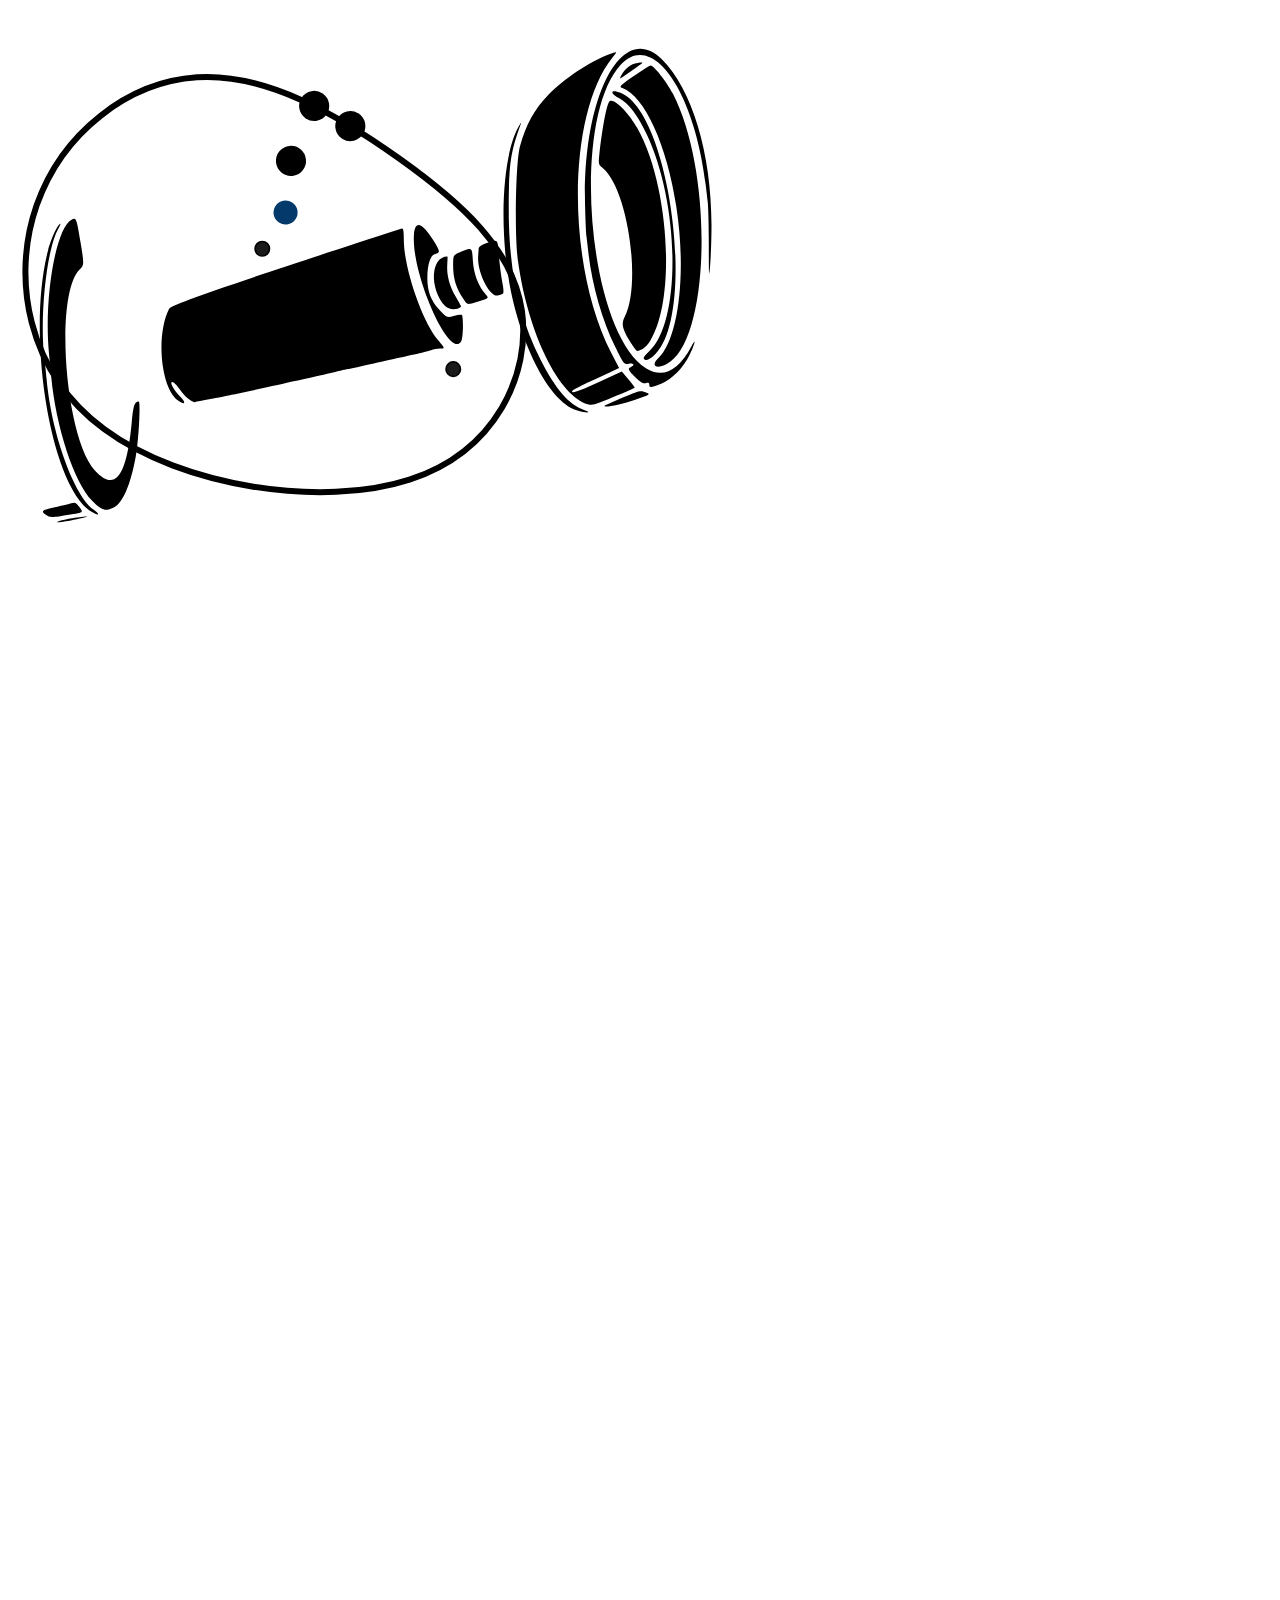
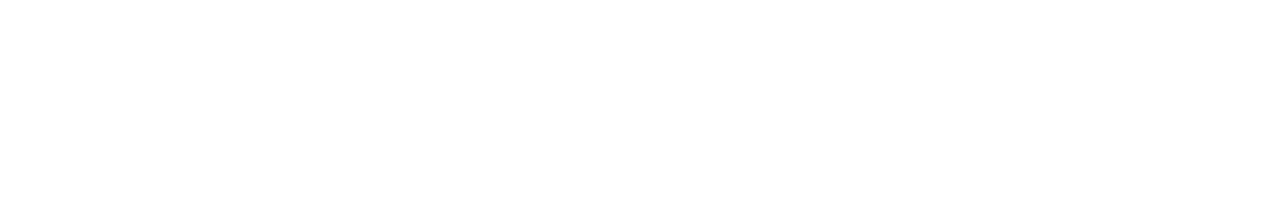
==== commit c07a0e0b: "these are the new ones" ====
--- a/satellite.html
+++ b/satellite.html
@@ -1,307 +1,307 @@
-<!DOCTYPE html>
-<html lang="en">
-<head>
-        <meta charset="utf-8">
-        <meta name="viewport" content="width=device-width, initial-scale=1, shrink-to-fit=no">
-        <meta name="description" content="Sosa Animation Studios is an independently run company that specializes in hand drawn animations, svg graphic animations, and much more! sometimes we are asked why don't you do things like  walt disney animation studios. or nickelodeon animation? and to this we just say hey ! we are just here doing our own thing.">
-        <meta name="author" content="Akili Sosa, Alberto Sosa">
-        <meta name="generator" content="Jekyll v3.8.5">
-    <!--this is the little part that goes in the top tab-->
-    <title>Sosa Animation Studios</title>
-     
-</head>
-
-<body>
-    <main id="background">
-       
-        <div id="imagecontainer">
-
-             <div id="spaceship">
-                   
-                       <svg 
-                        xmlns="http://www.w3.org/2000/svg"
-                        width="100%"
-                        originaldesign="jimmyjackson"
-                        height="100%"
-                        viewBox="20 130 210 297"
-                        version="1.1">
-                     <g>
-    <circle  aria-label="smalllittleone on bottom" cx="69" cy="170"  r="1.2" stroke="black"  style="fill:#1a1a1a;fill-opacity:1;stroke-width:0.26458335" >
-                           <animate id="animatexdistance1"
-                                            attributeName="cx"
-                                            attributeType="XML"
-                                            from="69"
-                                            to="40" 
-                                            begin="0;animatedistance2.end" dur="3s"
-                                            />
-                                     <animate id="animatedistance2"
-                                            attributeName="cx"
-                                            attributeType="XML"
-                                            begin="animatexdistance1.end"
-                                            from="40"
-                                            to="69" 
-                                            dur="1.5s"
-                                            />
-                     </circle>
-                     
- <circle  aria-label="smalllittleone on bottom" cx="80" cy="190"  r="1.2" stroke="black"  style="fill:#1a1a1a;fill-opacity:1;stroke-width:0.26458335" >
-                           
-                           <animate id="animatexdistance3"
-                                            attributeName="cx"
-                                            attributeType="XML"
-                                            from="80"
-                                            to="120" 
-                                            begin="0;animatedistance4.end" dur="2s"
-                                            />
-                                     <animate id="animatedistance4"
-                                            attributeName="cx"
-                                            attributeType="XML"
-                                            begin="animatexdistance3.end"
-                                            from="120"
-                                            to="80" 
-                                            dur="2s"
-                                            />
-                     </circle>
-                 
-                     
-                     
-                     </g>
-                     
-                     <!--
-                         -->
-                           <path
-                              id="path332" aria-label="rightsideofsatellite"
-                              d="m 126.68039,185.30539 c 4.31113,-6.82927 3.18343,-25.88637 -2.0874,-35.27517 -1.53979,-2.74281 -3.87028,-5.03076 -4.63983,-4.55516 -0.44896,0.27748 -1.22867,4.37427 -1.73187,9.09968 -0.13771,1.29322 -0.0923,1.45936 0.53292,1.95119 4.17445,3.28362 6.55467,19.27598 3.69266,24.81049 -0.63675,1.23134 -0.36783,2.16524 1.38709,4.8171 0.64441,0.97377 0.66716,0.98328 1.42054,0.59369 0.42111,-0.21776 1.06276,-0.86658 1.42589,-1.44182 z"
-                              style="fill:#000;fill-opacity:1;stroke-width:0.26458335" />
-                           <path
-                             
-                              id="path310"
-                              d="m 30.370391,214.14327 c 2.252168,-0.39678 2.15687,-0.31294 1.447035,-1.27304 -0.497625,-0.67308 -0.686826,-0.75731 -1.280067,-0.56992 -0.382873,0.12094 -1.618869,0.41558 -2.746655,0.65477 -2.198429,0.46625 -2.381787,0.62828 -1.455209,1.28595 0.626716,0.44483 1.007417,0.43561 4.034896,-0.0978 z"
-                              style="fill:#000;fill-opacity:1;stroke-width:0.26458335" />
-                           <path
-                            
-                              id="path308"
-                              d="m 34.250733,213.35524 c -3.330898,-2.41289 -7.042361,-12.73396 -7.855696,-21.84561 -0.09014,-1.00979 -0.214341,-2.19316 -0.276013,-2.62973 -0.978838,-6.92908 0.239308,-18.84775 2.27979,-22.30611 0.284506,-0.4822 0.395751,-0.80161 0.247211,-0.70981 -0.471617,0.29148 -1.528109,2.6201 -1.987955,4.38169 -3.683485,14.11073 0.455822,39.23242 7.151904,43.40531 1.285,0.80079 1.632554,0.56759 0.440759,-0.29574 z"
-                              style="fill:#000;fill-opacity:1;stroke-width:0.26458335" />
-                           <path
-                            
-                              id="path306"
-                              d="m 37.649282,212.95551 c 1.456693,-0.75328 2.719787,-3.73689 3.583691,-8.46519 0.473731,-2.59281 0.824341,-9.12974 0.489374,-9.12407 -0.688848,0.0117 -0.894721,0.62139 -1.162484,3.44296 -0.867299,9.13923 -2.770672,11.63143 -6.125467,8.02044 -4.928721,-5.3051 -6.761522,-29.01106 -2.576764,-33.32863 0.803275,-0.82877 0.803275,-0.82877 0.205841,-4.4989 -0.658757,-4.04687 -0.736282,-4.24369 -1.508736,-3.83029 -2.649008,1.41771 -4.633593,13.2236 -3.740737,22.25286 0.122314,1.23693 0.287787,2.96334 0.36772,3.83646 0.757756,8.27719 3.795353,17.51574 6.763774,20.57136 1.605814,1.65298 2.282288,1.85809 3.703788,1.123 z"
-                              style="fill:#000;fill-opacity:1;stroke-width:0.26458335" />
-                           <path
-                              id="path292"
-                              d="m 115.70722,196.77541 c -2.55328,-0.89349 -4.74259,-3.43541 -7.28266,-8.4556 -3.70557,-7.32368 -5.30307,-15.17117 -5.22794,-25.68164 0.0497,-6.95124 0.31164,-8.69286 2.02232,-13.44577 0.10475,-0.29104 -0.10556,0.0156 -0.46737,0.68133 -2.17514,4.00257 -2.99166,12.77879 -2.03163,21.8366 1.26988,11.98116 6.66749,23.53735 11.73324,25.12066 1.65066,0.51592 2.74816,0.46728 1.25404,-0.0556 z"
-                              style="fill:#000;fill-opacity:1;stroke-width:0.26458335" />
-                           <path
-                              id="path288"
-                              d="m 122.70998,193.73541 c 0.7276,-0.2938 1.36541,-0.57664 1.41735,-0.62852 0.0519,-0.0519 -0.41072,-0.6808 -1.02814,-1.39758 l -1.12259,-1.30324 -3.97016,1.83215 c -2.71666,1.25368 -4.05597,1.74634 -4.24192,1.56039 -0.26131,-0.26131 0.55289,-0.69064 6.10485,-3.21906 l 1.65731,-0.75476 -1.26996,-2.45682 c -7.49279,-14.49534 -7.42221,-39.64387 0.1378,-49.09424 0.90323,-1.12909 0.90323,-1.12909 -0.50732,-0.58889 -3.31567,1.26982 -7.48954,4.05541 -10.1063,6.74482 -2.30822,2.3723 -3.75016,4.985 -4.72101,8.55413 -0.72034,2.64818 -0.93887,14.67631 -0.34452,18.96278 1.68653,12.16338 6.8252,22.61397 11.76976,23.93635 0.45495,0.12166 1.31205,-0.0999 2.77984,-0.71871 1.16715,-0.49204 2.7174,-1.135 3.44501,-1.4288 z"
-                              style="fill:#000;fill-opacity:1;stroke-width:0.26458335" />
-                           <path
-                              id="path286"
-                              d="m 123.96682,195.17833 c 2.84435,-0.98604 2.84435,-0.98604 1.95124,-1.34227 -0.84618,-0.3375 -1.04433,-0.29165 -3.77039,0.87231 -1.5825,0.6757 -2.92689,1.27782 -2.98752,1.33806 -0.47268,0.46957 2.49306,-0.0661 4.80667,-0.8681 z"
-                              style="fill:#000;fill-opacity:1;stroke-width:0.26458335" />
-                           <path
-                             
-                              id="path282"
-                              d="m 48.673821,194.63459 c -0.862329,-0.90209 -1.540187,-1.91334 -1.540187,-2.29771 0,-0.5283 0.783506,0.0679 1.455209,1.10736 0.73424,1.13622 2.143979,2.24542 2.558113,2.01275 0.09728,-0.0546 1.223769,-0.28192 2.503321,-0.50506 1.795848,-0.31317 9.792016,-1.99511 12.533356,-2.63631 0.218281,-0.051 1.5875,-0.35143 3.042708,-0.6675 2.85265,-0.61959 3.908407,-0.86328 5.55625,-1.28247 0.582083,-0.14808 1.091203,-0.26187 1.131377,-0.25288 0.08776,0.0196 3.174383,-0.66004 6.806123,-1.49871 1.455208,-0.33606 3.598333,-0.81271 4.7625,-1.05923 1.164166,-0.24653 2.427287,-0.56274 2.806935,-0.70269 0.379648,-0.13996 1.058132,-0.26492 1.507744,-0.27771 0.817475,-0.0232 0.817475,-0.0232 -0.332449,-1.37243 -2.675146,-3.1387 -5.702022,-12.00589 -5.702022,-16.70401 0,-1.44786 -0.08626,-1.93078 -0.330729,-1.85146 -28.363965,9.20317 -38.31172,12.62833 -38.662494,13.31207 -2.244241,4.37453 -1.380128,13.2521 1.485267,15.25911 1.134957,0.79495 1.393002,0.43581 0.418978,-0.58312 z"
-                              style="fill:#000;fill-opacity:1;stroke-width:0.26458335" />
-                           <path
-                              id="path272"
-                              d="m 128.51805,192.41093 c 1.76824,-0.67667 3.71893,-2.64928 4.73465,-4.78786 0.92198,-1.94121 1.13164,-2.99247 0.27701,-1.389 -2.19015,4.10921 -4.79288,5.35344 -7.54612,3.60739 -9.67555,-6.13605 -12.59501,-41.30011 -4.18627,-50.42252 5.23204,-5.6761 12.21426,4.19667 14.11603,19.95992 0.079,0.65484 0.22715,1.905 0.32922,2.77812 0.10207,0.87313 0.18508,3.9386 0.18448,6.81215 -5.3e-4,2.87356 0.0231,5.19528 0.0528,5.15938 0.17605,-0.21332 0.40011,-4.74019 0.40139,-8.10951 0.004,-11.78934 -3.22345,-22.54506 -8.25437,-27.50437 -6.62105,-6.5268 -13.22741,6.13252 -12.75216,24.4361 0.0605,2.32834 0.15666,4.53099 0.21379,4.8948 0.0571,0.3638 0.17861,1.37583 0.26994,2.24895 0.58623,5.60456 2.2729,11.64765 4.52041,16.19595 1.43921,2.91253 1.48023,2.96393 2.2439,2.8112 0.80558,-0.16112 1.10386,0.25803 0.38101,0.53541 -0.611,0.23446 -0.4892,0.52422 0.72622,1.72761 0.85864,0.85015 1.2636,1.07672 1.71979,0.96222 0.42306,-0.10618 0.59669,-0.0328 0.59669,0.25216 0,0.52668 0.20077,0.50957 1.97162,-0.1681 z"
-                              style="fill:#000;fill-opacity:1;stroke-width:0.26458335" />
-                           <path
-                              id="path270"
-                              d="m 129.43072,189.158 c 7.22186,-3.73457 7.85644,-31.68852 1.0201,-44.93645 -1.0238,-1.98399 -3.14754,-4.68644 -3.68287,-4.68644 -0.14223,0 -1.39846,0.79471 -2.79162,1.76603 -2.34531,1.63517 -2.48667,1.78318 -1.90759,1.99739 3.73489,1.38163 7.41685,9.49402 8.97955,19.7845 1.67996,11.06259 0.38238,21.83385 -3.02617,25.12033 -1.27778,1.23203 -0.34729,1.86265 1.4086,0.95464 z"
-                              style="fill:#000;fill-opacity:1;stroke-width:0.26458335" />
-                           <path
-                              id="path266"
-                              d="m 127.59944,187.46221 c 6.73911,-7.08427 2.38856,-39.92562 -5.74086,-43.33654 -1.7922,-0.75197 -1.98279,-0.005 -0.23528,0.92173 1.47697,0.78353 3.07895,2.90535 4.52782,5.99708 5.52565,11.79118 5.68618,31.33214 0.29618,36.05313 -0.54226,0.47495 -0.91335,0.98097 -0.82465,1.12448 0.31797,0.5145 1.02193,0.2439 1.97679,-0.75988 z"
-                              style="fill:#000;fill-opacity:1;stroke-width:0.26458335" />
-                           <path
-                              id="path258"
-                              d="m 95.316289,185.32542 c 0.317344,-0.59296 0.37352,-4.15792 0.06849,-4.34644 -0.112969,-0.0698 -0.722468,0.0111 -1.354439,0.17975 -1.14904,0.3067 -1.14904,0.3067 -2.398424,-1.05206 -1.420299,-1.54464 -1.992326,-3.11617 -1.959007,-5.38198 0.0328,-2.23064 0.514705,-3.66625 1.296546,-3.86248 0.799399,-0.20063 0.810715,-0.44028 0.07851,-1.66254 -2.197446,-3.66815 -3.472449,-4.14562 -3.616047,-1.35414 -0.342709,6.66212 6.06774,20.87429 7.884369,17.47989 z"
-                              style="fill:#000;fill-opacity:1;stroke-width:0.26458335" />
-                           <path
-                              id="path254"
-                              d="m 95.271048,179.62431 c 0.04276,-0.0397 -0.341635,-0.7683 -0.854207,-1.6192 -1.073576,-1.78218 -1.576438,-3.70178 -1.435137,-5.4784 0.05431,-0.68288 0.0643,-1.2416 0.0222,-1.2416 -2.788427,0 -3.037284,5.32311 -0.385252,8.24055 0.580367,0.63845 2.013056,0.69174 2.652398,0.0987 z"
-                              style="fill:#000;fill-opacity:1;stroke-width:0.26458335" />
-                           <path
-                              id="path252"
-                              d="m 97.989554,178.79788 c 1.916721,-0.56648 1.954371,-0.60144 1.353881,-1.25683 -1.173575,-1.28084 -1.983687,-3.40908 -2.111925,-5.5482 -0.138742,-2.31432 -0.08232,-2.27992 -2.25208,-1.37333 -0.825405,0.34487 -0.98215,0.5408 -1.011595,1.26445 -0.112358,2.76127 0.334677,4.463 1.701453,6.47694 0.682557,1.00574 0.507424,0.97275 2.320266,0.43697 z"
-                              style="fill:#000;fill-opacity:1;stroke-width:0.26458335" />
-                           <path
-                              id="path250"
-                              d="m 102.25204,177.41795 c 0.0987,-0.0988 0.0804,-0.7155 -0.0407,-1.37034 -0.34069,-1.8418 -0.50403,-3.12228 -0.69654,-5.46035 -0.17728,-2.15305 -0.17728,-2.15305 -1.728045,-1.62935 -1.01757,0.34364 -1.562025,0.67454 -1.583541,0.96243 -0.01805,0.2413 -0.06095,0.85713 -0.09537,1.3685 -0.174834,2.59757 1.956226,6.80432 3.281336,6.4774 0.37581,-0.0927 0.76409,-0.24945 0.86285,-0.34829 z"
-                              style="fill:#000;fill-opacity:1;stroke-width:0.26458335" />
-                           <path
-                              id="path246"
-                              d="m 125.13557,139.32631 c 0.42192,-0.29683 0.35116,-0.32393 -0.54531,-0.20891 -1.10952,0.14236 -2.09726,0.90126 -2.71258,2.08415 -0.36572,0.70304 -0.30548,0.68301 1.19396,-0.39688 0.86851,-0.6255 1.79728,-1.29076 2.06393,-1.47836 z"
-                              style="fill:#000;fill-opacity:1;stroke-width:0.26458335" />
-                           <path
-                             
-                              id="path226"
-                              d="m 31.428724,214.92747 c 2.152026,-0.46176 2.228435,-0.49749 0.79375,-0.37118 -1.79901,0.15839 -4.847092,0.84875 -3.836458,0.86893 0.363802,0.007 1.733021,-0.21673 3.042708,-0.49775 z"
-                              style="fill:#000;fill-opacity:1;stroke-width:0.26458335" />
-                         </g>
-                         <g>
-                      <path
-                            style="fill:none;"
-                            d="m 73.5,173 c -1.858376,-4.5041 -5.133996,-7.77973 -8.283844,-9.57519 -3.149848,-1.79547 -6.173261,-2.11041 -9.102845,0.59846 -2.929584,2.70887 -5.763928,8.44054 -5.291522,15.65433 0.472406,7.21379 4.251832,15.90647 8.504291,19.30823 4.252458,3.40177 8.977077,1.51192 11.874789,-1.03951 2.897711,-2.55143 3.968644,-5.76423 4.283584,-10.23663 0.314939,-4.47239 -0.126077,-10.2056 -1.984453,-14.70969 z"
-                             id="spacejunk1"
-                         />
-                        <circle cx="0" cy="0" r="2" fill="#04396c">
-                                         <animateMotion  dur="6s" begin="0" repeatDur="indefinite" rotate="auto">                     
-                                           <mpath  from="1" to="6" xlink:href="#spacejunk1"/>                        
-                                         </animateMotion>
-                                         <animate attributeType="XML" attributeName="fill"             
-                                                   from="0" to="5"
-                                                   dur="6s" repeatCount="indefinite" />   
-                                                   <animate id="spaceball1"
-                                                   attributeName="fill-opacity"
-                                                   attributeType="XML"
-                                                   from="1"
-                                                   to="1" 
-                                                   begin="0;spaceball2.end" dur="5"
-                                                   />
-                                                   <animate id="spaceball2"
-                                                   attributeName="fill-opacity"
-                                                   attributeType="XML"
-                                                    begin="spaceball1.end"
-                                                    from="0"
-                                                   to="0"
-                                                   dur="1s" />
-                                     </circle></g>
-                                     <path
-                                     style="fill:none;"
-                                     d="m 73,164 c -1.379114,-2.70883 -3.074012,-5.92162 -5.41413,-8.0949 -2.340118,-2.17328 -5.325517,-3.30717 -7.86347,-3.6537 -2.537952,-0.34652 -4.628155,0.0944 -6.578511,2.8033 -1.950357,2.70889 -3.760006,7.68485 -4.423535,12.50444 -0.66353,4.81959 -0.180481,9.48094 0.735877,14.52075 0.916358,5.03981 2.265907,10.45725 3.983608,14.48909 1.717701,4.03185 3.803397,6.67762 6.216392,8.37856 2.412995,1.70094 5.153124,2.4569 7.709209,2.11037 2.556085,-0.34653 4.928235,-1.79551 6.461752,-4.28377 1.533517,-2.48825 2.228829,-6.01634 2.535532,-11.46516 0.306702,-5.44881 0.224901,-12.82001 -0.347674,-17.60761 -0.572575,-4.7876 -1.635936,-6.99254 -3.01505,-9.70137 z"
-                                     id="spacejunk2"
-                                  />
-                                  <circle cx="0" cy="0" r="2.5" fill="#000000">
-                                       <animateMotion  dur="9s" begin="0" repeatDur="indefinite" rotate="auto">                     
-                                         <mpath  from="0" to="8" xlink:href="#spacejunk2"/>                                
-                                       </animateMotion>  
-                                                 <animate id="spaceball3"
-                                                 attributeName="fill-opacity"
-                                                 attributeType="XML"
-                                                 from="1"
-                                                 to="1" 
-                                                 begin="0;spaceball5.end" dur="7.25s"
-                                                 />
-                                                 <animate id="spaceball4"
-                                                 attributeName="fill-opacity"
-                                                 attributeType="XML"
-                                                  begin="spaceball3.end"
-                                                  from="0"
-                                                 to="0"
-                                                 dur="1.5s" />
-                     
-                                                 <animate id="spaceball5"
-                                                 attributeName="fill-opacity"
-                                                 attributeType="XML"
-                                                  begin="spaceball4.end"
-                                                  from="1"
-                                                 to="1"
-                                                 dur=".25s" />
-                                   </circle>
-                                   <path
-                                   style="fill:none;"
-                                   d="m 80,154 c -6.762227,-7.06055 -15.766414,-12.76137 -22.656696,-13.32845 -6.890283,-0.56708 -11.664928,3.99975 -15.515508,9.85589 -3.850579,5.85614 -6.775879,13.00013 -7.531714,22.18075 -0.755836,9.18061 0.658141,20.39653 3.795865,29.62177 3.137724,9.22524 7.999119,16.45915 14.684982,19.56167 6.685863,3.10251 15.195923,2.07359 21.378227,-1.81398 6.182303,-3.88756 10.036563,-10.63316 13.256379,-18.13919 3.219814,-7.50602 5.805034,-15.77195 4.837724,-24.11495 -0.96732,-8.34299 -5.487032,-16.76295 -12.249259,-23.82351 z"
-                                   id="spacejunk3"/>
-                            <circle cx="0" cy="0" r="2.5" fill="#000000">
-                                     <animateMotion  dur="13s" begin="0" repeatDur="indefinite" rotate="auto">                     
-                                       <mpath  from="0" to="8" xlink:href="#spacejunk3"/>                
-                                     </animateMotion>  
-                                               <animate id="spaceball6"
-                                               attributeName="fill-opacity"
-                                               attributeType="XML"
-                                               from="1"
-                                               to="1" 
-                                               begin="0;spaceball8.end" dur="10.75s"      />
-                                               <animate id="spaceball7"
-                                               attributeName="fill-opacity"
-                                               attributeType="XML"
-                                                begin="spaceball6.end"
-                                                from="0"
-                                               to="0"
-                                               dur="1.5s" />
-                                               <animate id="spaceball8"
-                                               attributeName="fill-opacity"
-                                               attributeType="XML"
-                                                begin="spaceball7.end"
-                                                from="1"
-                                               to="1"
-                                               dur=".75s" />
-                                 </circle>
-                                 <path
-                                 style="fill:none;"
-                                 d="m 85,155 c -10.26832,-7.30753 -22.174457,-14.23703 -33.608241,-13.48121 -11.433784,0.75583 -22.39499,9.19722 -26.6158514,21.22969 -4.220861,12.03247 -1.7011325,27.65479 11.2133874,37.23047 12.91452,9.57567 36.222679,13.10339 50.7117,8.37857 14.489021,-4.72482 20.15872,-17.70212 18.678249,-28.0333 -1.48047,-10.33119 -10.110925,-18.0167 -20.379244,-25.32422 z"
-                                 id="spacejunk4"
-                              />
-                              <circle cx="0" cy="0" r="2.5" fill="#000000">
-                                   <animateMotion  dur="17s" begin="0" repeatDur="indefinite" rotate="auto">                     
-                                     <mpath  from="0" to="8" xlink:href="#spacejunk4"/>                
-                                   </animateMotion>  
-                                             <animate id="spaceball9"
-                                             attributeName="fill-opacity"
-                                             attributeType="XML"
-                                             from="1"
-                                             to="1" 
-                                             begin="0;spaceball11.end" dur="14"
-                                             />
-                      
-                                             <animate id="spaceball10"
-                                             attributeName="fill-opacity"
-                                             attributeType="XML"
-                                              begin="spaceball9.end"
-                                              from="0"
-                                             to="0"
-                                             dur="1.5s" />
-                     
-                                             <animate id="spaceball11"
-                                             attributeName="fill-opacity"
-                                             attributeType="XML"
-                                              begin="spaceball10.end"
-                                              from="1"
-                                             to="1"
-                                             dur="1.5s" />
-                               </circle>
-                     <g>
-                               <path
-                               style="fill:none;"
-                               d="m 23,165 c -1.133843,4.15742 -2.267704,8.31491 -2.364453,14.2425 -0.09675,5.92759 0.843745,13.62373 2.327591,19.42294 1.483846,5.79921 3.510987,9.70081 5.538168,13.60249"
-                               id="spacejunk5" />
-                            <rect id="waves" width="8" height="3" fill="#606060">
-                                 <animateMotion  dur="5s" begin="0" rotate="45" repeatDur="indefinite" >                     
-                                   <mpath  from="0" to="8" xlink:href="#spacejunk5"/>                 
-                                 </animateMotion>  
-                                           <animate id="spaceball15"
-                                           attributeName="fill-opacity"
-                                           attributeType="XML"
-                                           from="1"
-                                           to="1" 
-                                           begin="0;spaceball16.end" dur=".5"
-                                           />
-                                           <animate id="spaceball16"
-                                           attributeName="fill-opacity"
-                                           attributeType="XML"
-                                            begin="spaceball15.end"
-                                            from="0"
-                                           to="0"
-                                           dur="1s" />      
-                              </rect>
-                     </g>
-                     </svg>
-                
-             </div>
-
-
-    </div>
-    </main>
-
-
-</body>
-    </html>
-
-
-
+<!DOCTYPE html>
+<html lang="en">
+<head>
+        <meta charset="utf-8">
+        <meta name="viewport" content="width=device-width, initial-scale=1, shrink-to-fit=no">
+        <meta name="description" content="Sosa Animation Studios is an independently run company that specializes in hand drawn animations, svg graphic animations, and much more! sometimes we are asked why don't you do things like  walt disney animation studios. or nickelodeon animation? and to this we just say hey ! we are just here doing our own thing.">
+        <meta name="author" content="Akili Sosa, Alberto Sosa">
+        <meta name="generator" content="Jekyll v3.8.5">
+    <!--this is the little part that goes in the top tab-->
+    <title>Sosa Animation Studios</title>
+     
+</head>
+
+<body>
+    <main id="background">
+       
+        <div id="imagecontainer">
+
+             <div id="spaceship">
+                   
+                       <svg 
+                        xmlns="http://www.w3.org/2000/svg"
+                        width="100%"
+                        originaldesign="jimmyjackson"
+                        height="100%"
+                        viewBox="20 130 210 297"
+                        version="1.1">
+                     <g>
+    <circle  aria-label="smalllittleone on bottom" cx="69" cy="170"  r="1.2" stroke="black"  style="fill:#1a1a1a;fill-opacity:1;stroke-width:0.26458335" >
+                           <animate id="animatexdistance1"
+                                            attributeName="cx"
+                                            attributeType="XML"
+                                            from="69"
+                                            to="40" 
+                                            begin="0;animatedistance2.end" dur="3s"
+                                            />
+                                     <animate id="animatedistance2"
+                                            attributeName="cx"
+                                            attributeType="XML"
+                                            begin="animatexdistance1.end"
+                                            from="40"
+                                            to="69" 
+                                            dur="1.5s"
+                                            />
+                     </circle>
+                     
+ <circle  aria-label="smalllittleone on bottom" cx="80" cy="190"  r="1.2" stroke="black"  style="fill:#1a1a1a;fill-opacity:1;stroke-width:0.26458335" >
+                           
+                           <animate id="animatexdistance3"
+                                            attributeName="cx"
+                                            attributeType="XML"
+                                            from="80"
+                                            to="120" 
+                                            begin="0;animatedistance4.end" dur="2s"
+                                            />
+                                     <animate id="animatedistance4"
+                                            attributeName="cx"
+                                            attributeType="XML"
+                                            begin="animatexdistance3.end"
+                                            from="120"
+                                            to="80" 
+                                            dur="2s"
+                                            />
+                     </circle>
+                 
+                     
+                     
+                     </g>
+                     
+                     <!--
+                         -->
+                           <path
+                              id="path332" aria-label="right side of satellite"
+                              d="m 126.68039,185.30539 c 4.31113,-6.82927 3.18343,-25.88637 -2.0874,-35.27517 -1.53979,-2.74281 -3.87028,-5.03076 -4.63983,-4.55516 -0.44896,0.27748 -1.22867,4.37427 -1.73187,9.09968 -0.13771,1.29322 -0.0923,1.45936 0.53292,1.95119 4.17445,3.28362 6.55467,19.27598 3.69266,24.81049 -0.63675,1.23134 -0.36783,2.16524 1.38709,4.8171 0.64441,0.97377 0.66716,0.98328 1.42054,0.59369 0.42111,-0.21776 1.06276,-0.86658 1.42589,-1.44182 z"
+                              style="fill:#000;fill-opacity:1;stroke-width:0.26458335" />
+                           <path
+                             
+                              id="path310"
+                              d="m 30.370391,214.14327 c 2.252168,-0.39678 2.15687,-0.31294 1.447035,-1.27304 -0.497625,-0.67308 -0.686826,-0.75731 -1.280067,-0.56992 -0.382873,0.12094 -1.618869,0.41558 -2.746655,0.65477 -2.198429,0.46625 -2.381787,0.62828 -1.455209,1.28595 0.626716,0.44483 1.007417,0.43561 4.034896,-0.0978 z"
+                              style="fill:#000;fill-opacity:1;stroke-width:0.26458335" />
+                           <path
+                            
+                              id="path308"
+                              d="m 34.250733,213.35524 c -3.330898,-2.41289 -7.042361,-12.73396 -7.855696,-21.84561 -0.09014,-1.00979 -0.214341,-2.19316 -0.276013,-2.62973 -0.978838,-6.92908 0.239308,-18.84775 2.27979,-22.30611 0.284506,-0.4822 0.395751,-0.80161 0.247211,-0.70981 -0.471617,0.29148 -1.528109,2.6201 -1.987955,4.38169 -3.683485,14.11073 0.455822,39.23242 7.151904,43.40531 1.285,0.80079 1.632554,0.56759 0.440759,-0.29574 z"
+                              style="fill:#000;fill-opacity:1;stroke-width:0.26458335" />
+                           <path
+                            
+                              id="path306"
+                              d="m 37.649282,212.95551 c 1.456693,-0.75328 2.719787,-3.73689 3.583691,-8.46519 0.473731,-2.59281 0.824341,-9.12974 0.489374,-9.12407 -0.688848,0.0117 -0.894721,0.62139 -1.162484,3.44296 -0.867299,9.13923 -2.770672,11.63143 -6.125467,8.02044 -4.928721,-5.3051 -6.761522,-29.01106 -2.576764,-33.32863 0.803275,-0.82877 0.803275,-0.82877 0.205841,-4.4989 -0.658757,-4.04687 -0.736282,-4.24369 -1.508736,-3.83029 -2.649008,1.41771 -4.633593,13.2236 -3.740737,22.25286 0.122314,1.23693 0.287787,2.96334 0.36772,3.83646 0.757756,8.27719 3.795353,17.51574 6.763774,20.57136 1.605814,1.65298 2.282288,1.85809 3.703788,1.123 z"
+                              style="fill:#000;fill-opacity:1;stroke-width:0.26458335" />
+                           <path
+                              id="path292"
+                              d="m 115.70722,196.77541 c -2.55328,-0.89349 -4.74259,-3.43541 -7.28266,-8.4556 -3.70557,-7.32368 -5.30307,-15.17117 -5.22794,-25.68164 0.0497,-6.95124 0.31164,-8.69286 2.02232,-13.44577 0.10475,-0.29104 -0.10556,0.0156 -0.46737,0.68133 -2.17514,4.00257 -2.99166,12.77879 -2.03163,21.8366 1.26988,11.98116 6.66749,23.53735 11.73324,25.12066 1.65066,0.51592 2.74816,0.46728 1.25404,-0.0556 z"
+                              style="fill:#000;fill-opacity:1;stroke-width:0.26458335" />
+                           <path
+                              id="path288"
+                              d="m 122.70998,193.73541 c 0.7276,-0.2938 1.36541,-0.57664 1.41735,-0.62852 0.0519,-0.0519 -0.41072,-0.6808 -1.02814,-1.39758 l -1.12259,-1.30324 -3.97016,1.83215 c -2.71666,1.25368 -4.05597,1.74634 -4.24192,1.56039 -0.26131,-0.26131 0.55289,-0.69064 6.10485,-3.21906 l 1.65731,-0.75476 -1.26996,-2.45682 c -7.49279,-14.49534 -7.42221,-39.64387 0.1378,-49.09424 0.90323,-1.12909 0.90323,-1.12909 -0.50732,-0.58889 -3.31567,1.26982 -7.48954,4.05541 -10.1063,6.74482 -2.30822,2.3723 -3.75016,4.985 -4.72101,8.55413 -0.72034,2.64818 -0.93887,14.67631 -0.34452,18.96278 1.68653,12.16338 6.8252,22.61397 11.76976,23.93635 0.45495,0.12166 1.31205,-0.0999 2.77984,-0.71871 1.16715,-0.49204 2.7174,-1.135 3.44501,-1.4288 z"
+                              style="fill:#000;fill-opacity:1;stroke-width:0.26458335" />
+                           <path
+                              id="path286"
+                              d="m 123.96682,195.17833 c 2.84435,-0.98604 2.84435,-0.98604 1.95124,-1.34227 -0.84618,-0.3375 -1.04433,-0.29165 -3.77039,0.87231 -1.5825,0.6757 -2.92689,1.27782 -2.98752,1.33806 -0.47268,0.46957 2.49306,-0.0661 4.80667,-0.8681 z"
+                              style="fill:#000;fill-opacity:1;stroke-width:0.26458335" />
+                           <path
+                             
+                              id="path282"
+                              d="m 48.673821,194.63459 c -0.862329,-0.90209 -1.540187,-1.91334 -1.540187,-2.29771 0,-0.5283 0.783506,0.0679 1.455209,1.10736 0.73424,1.13622 2.143979,2.24542 2.558113,2.01275 0.09728,-0.0546 1.223769,-0.28192 2.503321,-0.50506 1.795848,-0.31317 9.792016,-1.99511 12.533356,-2.63631 0.218281,-0.051 1.5875,-0.35143 3.042708,-0.6675 2.85265,-0.61959 3.908407,-0.86328 5.55625,-1.28247 0.582083,-0.14808 1.091203,-0.26187 1.131377,-0.25288 0.08776,0.0196 3.174383,-0.66004 6.806123,-1.49871 1.455208,-0.33606 3.598333,-0.81271 4.7625,-1.05923 1.164166,-0.24653 2.427287,-0.56274 2.806935,-0.70269 0.379648,-0.13996 1.058132,-0.26492 1.507744,-0.27771 0.817475,-0.0232 0.817475,-0.0232 -0.332449,-1.37243 -2.675146,-3.1387 -5.702022,-12.00589 -5.702022,-16.70401 0,-1.44786 -0.08626,-1.93078 -0.330729,-1.85146 -28.363965,9.20317 -38.31172,12.62833 -38.662494,13.31207 -2.244241,4.37453 -1.380128,13.2521 1.485267,15.25911 1.134957,0.79495 1.393002,0.43581 0.418978,-0.58312 z"
+                              style="fill:#000;fill-opacity:1;stroke-width:0.26458335" />
+                           <path
+                              id="path272"
+                              d="m 128.51805,192.41093 c 1.76824,-0.67667 3.71893,-2.64928 4.73465,-4.78786 0.92198,-1.94121 1.13164,-2.99247 0.27701,-1.389 -2.19015,4.10921 -4.79288,5.35344 -7.54612,3.60739 -9.67555,-6.13605 -12.59501,-41.30011 -4.18627,-50.42252 5.23204,-5.6761 12.21426,4.19667 14.11603,19.95992 0.079,0.65484 0.22715,1.905 0.32922,2.77812 0.10207,0.87313 0.18508,3.9386 0.18448,6.81215 -5.3e-4,2.87356 0.0231,5.19528 0.0528,5.15938 0.17605,-0.21332 0.40011,-4.74019 0.40139,-8.10951 0.004,-11.78934 -3.22345,-22.54506 -8.25437,-27.50437 -6.62105,-6.5268 -13.22741,6.13252 -12.75216,24.4361 0.0605,2.32834 0.15666,4.53099 0.21379,4.8948 0.0571,0.3638 0.17861,1.37583 0.26994,2.24895 0.58623,5.60456 2.2729,11.64765 4.52041,16.19595 1.43921,2.91253 1.48023,2.96393 2.2439,2.8112 0.80558,-0.16112 1.10386,0.25803 0.38101,0.53541 -0.611,0.23446 -0.4892,0.52422 0.72622,1.72761 0.85864,0.85015 1.2636,1.07672 1.71979,0.96222 0.42306,-0.10618 0.59669,-0.0328 0.59669,0.25216 0,0.52668 0.20077,0.50957 1.97162,-0.1681 z"
+                              style="fill:#000;fill-opacity:1;stroke-width:0.26458335" />
+                           <path
+                              id="path270"
+                              d="m 129.43072,189.158 c 7.22186,-3.73457 7.85644,-31.68852 1.0201,-44.93645 -1.0238,-1.98399 -3.14754,-4.68644 -3.68287,-4.68644 -0.14223,0 -1.39846,0.79471 -2.79162,1.76603 -2.34531,1.63517 -2.48667,1.78318 -1.90759,1.99739 3.73489,1.38163 7.41685,9.49402 8.97955,19.7845 1.67996,11.06259 0.38238,21.83385 -3.02617,25.12033 -1.27778,1.23203 -0.34729,1.86265 1.4086,0.95464 z"
+                              style="fill:#000;fill-opacity:1;stroke-width:0.26458335" />
+                           <path
+                              id="path266"
+                              d="m 127.59944,187.46221 c 6.73911,-7.08427 2.38856,-39.92562 -5.74086,-43.33654 -1.7922,-0.75197 -1.98279,-0.005 -0.23528,0.92173 1.47697,0.78353 3.07895,2.90535 4.52782,5.99708 5.52565,11.79118 5.68618,31.33214 0.29618,36.05313 -0.54226,0.47495 -0.91335,0.98097 -0.82465,1.12448 0.31797,0.5145 1.02193,0.2439 1.97679,-0.75988 z"
+                              style="fill:#000;fill-opacity:1;stroke-width:0.26458335" />
+                           <path
+                              id="path258"
+                              d="m 95.316289,185.32542 c 0.317344,-0.59296 0.37352,-4.15792 0.06849,-4.34644 -0.112969,-0.0698 -0.722468,0.0111 -1.354439,0.17975 -1.14904,0.3067 -1.14904,0.3067 -2.398424,-1.05206 -1.420299,-1.54464 -1.992326,-3.11617 -1.959007,-5.38198 0.0328,-2.23064 0.514705,-3.66625 1.296546,-3.86248 0.799399,-0.20063 0.810715,-0.44028 0.07851,-1.66254 -2.197446,-3.66815 -3.472449,-4.14562 -3.616047,-1.35414 -0.342709,6.66212 6.06774,20.87429 7.884369,17.47989 z"
+                              style="fill:#000;fill-opacity:1;stroke-width:0.26458335" />
+                           <path
+                              id="path254"
+                              d="m 95.271048,179.62431 c 0.04276,-0.0397 -0.341635,-0.7683 -0.854207,-1.6192 -1.073576,-1.78218 -1.576438,-3.70178 -1.435137,-5.4784 0.05431,-0.68288 0.0643,-1.2416 0.0222,-1.2416 -2.788427,0 -3.037284,5.32311 -0.385252,8.24055 0.580367,0.63845 2.013056,0.69174 2.652398,0.0987 z"
+                              style="fill:#000;fill-opacity:1;stroke-width:0.26458335" />
+                           <path
+                              id="path252"
+                              d="m 97.989554,178.79788 c 1.916721,-0.56648 1.954371,-0.60144 1.353881,-1.25683 -1.173575,-1.28084 -1.983687,-3.40908 -2.111925,-5.5482 -0.138742,-2.31432 -0.08232,-2.27992 -2.25208,-1.37333 -0.825405,0.34487 -0.98215,0.5408 -1.011595,1.26445 -0.112358,2.76127 0.334677,4.463 1.701453,6.47694 0.682557,1.00574 0.507424,0.97275 2.320266,0.43697 z"
+                              style="fill:#000;fill-opacity:1;stroke-width:0.26458335" />
+                           <path
+                              id="path250"
+                              d="m 102.25204,177.41795 c 0.0987,-0.0988 0.0804,-0.7155 -0.0407,-1.37034 -0.34069,-1.8418 -0.50403,-3.12228 -0.69654,-5.46035 -0.17728,-2.15305 -0.17728,-2.15305 -1.728045,-1.62935 -1.01757,0.34364 -1.562025,0.67454 -1.583541,0.96243 -0.01805,0.2413 -0.06095,0.85713 -0.09537,1.3685 -0.174834,2.59757 1.956226,6.80432 3.281336,6.4774 0.37581,-0.0927 0.76409,-0.24945 0.86285,-0.34829 z"
+                              style="fill:#000;fill-opacity:1;stroke-width:0.26458335" />
+                           <path
+                              id="path246"
+                              d="m 125.13557,139.32631 c 0.42192,-0.29683 0.35116,-0.32393 -0.54531,-0.20891 -1.10952,0.14236 -2.09726,0.90126 -2.71258,2.08415 -0.36572,0.70304 -0.30548,0.68301 1.19396,-0.39688 0.86851,-0.6255 1.79728,-1.29076 2.06393,-1.47836 z"
+                              style="fill:#000;fill-opacity:1;stroke-width:0.26458335" />
+                           <path
+                             
+                              id="path226"
+                              d="m 31.428724,214.92747 c 2.152026,-0.46176 2.228435,-0.49749 0.79375,-0.37118 -1.79901,0.15839 -4.847092,0.84875 -3.836458,0.86893 0.363802,0.007 1.733021,-0.21673 3.042708,-0.49775 z"
+                              style="fill:#000;fill-opacity:1;stroke-width:0.26458335" />
+                         
+                         <g>
+                      <path
+                            style="fill:none;"
+                            d="m 73.5,173 c -1.858376,-4.5041 -5.133996,-7.77973 -8.283844,-9.57519 -3.149848,-1.79547 -6.173261,-2.11041 -9.102845,0.59846 -2.929584,2.70887 -5.763928,8.44054 -5.291522,15.65433 0.472406,7.21379 4.251832,15.90647 8.504291,19.30823 4.252458,3.40177 8.977077,1.51192 11.874789,-1.03951 2.897711,-2.55143 3.968644,-5.76423 4.283584,-10.23663 0.314939,-4.47239 -0.126077,-10.2056 -1.984453,-14.70969 z"
+                             id="spacejunk1"
+                         />
+                        <circle cx="0" cy="0" r="2" fill="#04396c">
+                                         <animateMotion  dur="6s" begin="0" repeatDur="indefinite" rotate="auto">                     
+                                           <mpath  from="1" to="6" xlink:href="#spacejunk1"/>                        
+                                         </animateMotion>
+                                         <animate attributeType="XML" attributeName="fill"             
+                                                   from="0" to="5"
+                                                   dur="6s" repeatCount="indefinite" />   
+                                                   <animate id="spaceball1"
+                                                   attributeName="fill-opacity"
+                                                   attributeType="XML"
+                                                   from="1"
+                                                   to="1" 
+                                                   begin="0;spaceball2.end" dur="5"
+                                                   />
+                                                   <animate id="spaceball2"
+                                                   attributeName="fill-opacity"
+                                                   attributeType="XML"
+                                                    begin="spaceball1.end"
+                                                    from="0"
+                                                   to="0"
+                                                   dur="1s" />
+                                     </circle></g>
+                                     <path
+                                     style="fill:none;"
+                                     d="m 73,164 c -1.379114,-2.70883 -3.074012,-5.92162 -5.41413,-8.0949 -2.340118,-2.17328 -5.325517,-3.30717 -7.86347,-3.6537 -2.537952,-0.34652 -4.628155,0.0944 -6.578511,2.8033 -1.950357,2.70889 -3.760006,7.68485 -4.423535,12.50444 -0.66353,4.81959 -0.180481,9.48094 0.735877,14.52075 0.916358,5.03981 2.265907,10.45725 3.983608,14.48909 1.717701,4.03185 3.803397,6.67762 6.216392,8.37856 2.412995,1.70094 5.153124,2.4569 7.709209,2.11037 2.556085,-0.34653 4.928235,-1.79551 6.461752,-4.28377 1.533517,-2.48825 2.228829,-6.01634 2.535532,-11.46516 0.306702,-5.44881 0.224901,-12.82001 -0.347674,-17.60761 -0.572575,-4.7876 -1.635936,-6.99254 -3.01505,-9.70137 z"
+                                     id="spacejunk2"
+                                  />
+                                  <circle cx="0" cy="0" r="2.5" fill="#000000">
+                                       <animateMotion  dur="9s" begin="0" repeatDur="indefinite" rotate="auto">                     
+                                         <mpath  from="0" to="8" xlink:href="#spacejunk2"/>                                
+                                       </animateMotion>  
+                                                 <animate id="spaceball3"
+                                                 attributeName="fill-opacity"
+                                                 attributeType="XML"
+                                                 from="1"
+                                                 to="1" 
+                                                 begin="0;spaceball5.end" dur="7.25s"
+                                                 />
+                                                 <animate id="spaceball4"
+                                                 attributeName="fill-opacity"
+                                                 attributeType="XML"
+                                                  begin="spaceball3.end"
+                                                  from="0"
+                                                 to="0"
+                                                 dur="1.5s" />
+                     
+                                                 <animate id="spaceball5"
+                                                 attributeName="fill-opacity"
+                                                 attributeType="XML"
+                                                  begin="spaceball4.end"
+                                                  from="1"
+                                                 to="1"
+                                                 dur=".25s" />
+                                   </circle>
+                                   <path
+                                   style="fill:none;"
+                                   d="m 80,154 c -6.762227,-7.06055 -15.766414,-12.76137 -22.656696,-13.32845 -6.890283,-0.56708 -11.664928,3.99975 -15.515508,9.85589 -3.850579,5.85614 -6.775879,13.00013 -7.531714,22.18075 -0.755836,9.18061 0.658141,20.39653 3.795865,29.62177 3.137724,9.22524 7.999119,16.45915 14.684982,19.56167 6.685863,3.10251 15.195923,2.07359 21.378227,-1.81398 6.182303,-3.88756 10.036563,-10.63316 13.256379,-18.13919 3.219814,-7.50602 5.805034,-15.77195 4.837724,-24.11495 -0.96732,-8.34299 -5.487032,-16.76295 -12.249259,-23.82351 z"
+                                   id="spacejunk3"/>
+                            <circle cx="0" cy="0" r="2.5" fill="#000000">
+                                     <animateMotion  dur="13s" begin="0" repeatDur="indefinite" rotate="auto">                     
+                                       <mpath  from="0" to="8" xlink:href="#spacejunk3"/>                
+                                     </animateMotion>  
+                                               <animate id="spaceball6"
+                                               attributeName="fill-opacity"
+                                               attributeType="XML"
+                                               from="1"
+                                               to="1" 
+                                               begin="0;spaceball8.end" dur="10.75s"      />
+                                               <animate id="spaceball7"
+                                               attributeName="fill-opacity"
+                                               attributeType="XML"
+                                                begin="spaceball6.end"
+                                                from="0"
+                                               to="0"
+                                               dur="1.5s" />
+                                               <animate id="spaceball8"
+                                               attributeName="fill-opacity"
+                                               attributeType="XML"
+                                                begin="spaceball7.end"
+                                                from="1"
+                                               to="1"
+                                               dur=".75s" />
+                                 </circle>
+                                 <path
+                                 style="fill:none; stroke:#000"
+                                 d="m 85,155 c -10.26832,-7.30753 -22.174457,-14.23703 -33.608241,-13.48121 -11.433784,0.75583 -22.39499,9.19722 -26.6158514,21.22969 -4.220861,12.03247 -1.7011325,27.65479 11.2133874,37.23047 12.91452,9.57567 36.222679,13.10339 50.7117,8.37857 14.489021,-4.72482 20.15872,-17.70212 18.678249,-28.0333 -1.48047,-10.33119 -10.110925,-18.0167 -20.379244,-25.32422 z"
+                                 id="spacejunk4"
+                              />
+                              <circle cx="0" cy="0" r="2.5" fill="#000000">
+                                   <animateMotion  dur="17s" begin="0" repeatDur="indefinite" rotate="auto">                     
+                                     <mpath  from="0" to="8" xlink:href="#spacejunk4"/>                
+                                   </animateMotion>  
+                                             <animate id="spaceball9"
+                                             attributeName="fill-opacity"
+                                             attributeType="XML"
+                                             from="1"
+                                             to="1" 
+                                             begin="0;spaceball11.end" dur="14"
+                                             />
+                      
+                                             <animate id="spaceball10"
+                                             attributeName="fill-opacity"
+                                             attributeType="XML"
+                                              begin="spaceball9.end"
+                                              from="0"
+                                             to="0"
+                                             dur="1.5s" />
+                     
+                                             <animate id="spaceball11"
+                                             attributeName="fill-opacity"
+                                             attributeType="XML"
+                                              begin="spaceball10.end"
+                                              from="1"
+                                             to="1"
+                                             dur="1.5s" />
+                               </circle>
+                     <g>
+                               <path
+                               style="fill:none;"
+                               d="m 23,165 c -1.133843,4.15742 -2.267704,8.31491 -2.364453,14.2425 -0.09675,5.92759 0.843745,13.62373 2.327591,19.42294 1.483846,5.79921 3.510987,9.70081 5.538168,13.60249"
+                               id="spacejunk5" />
+                            <rect id="waves" width="8" height="3" fill="#606060">
+                                 <animateMotion  dur="5s" begin="0" rotate="45" repeatDur="indefinite" >                     
+                                   <mpath  from="0" to="8" xlink:href="#spacejunk5"/>                 
+                                 </animateMotion>  
+                                           <animate id="spaceball15"
+                                           attributeName="fill-opacity"
+                                           attributeType="XML"
+                                           from="1"
+                                           to="1" 
+                                           begin="0;spaceball16.end" dur=".5"
+                                           />
+                                           <animate id="spaceball16"
+                                           attributeName="fill-opacity"
+                                           attributeType="XML"
+                                            begin="spaceball15.end"
+                                            from="0"
+                                           to="0"
+                                           dur="1s" />      
+                              </rect>
+                     </g>
+                     </svg>
+                
+             </div>
+
+
+    </div>
+    </main>
+
+
+</body>
+    </html>
+
+
+
 </body>